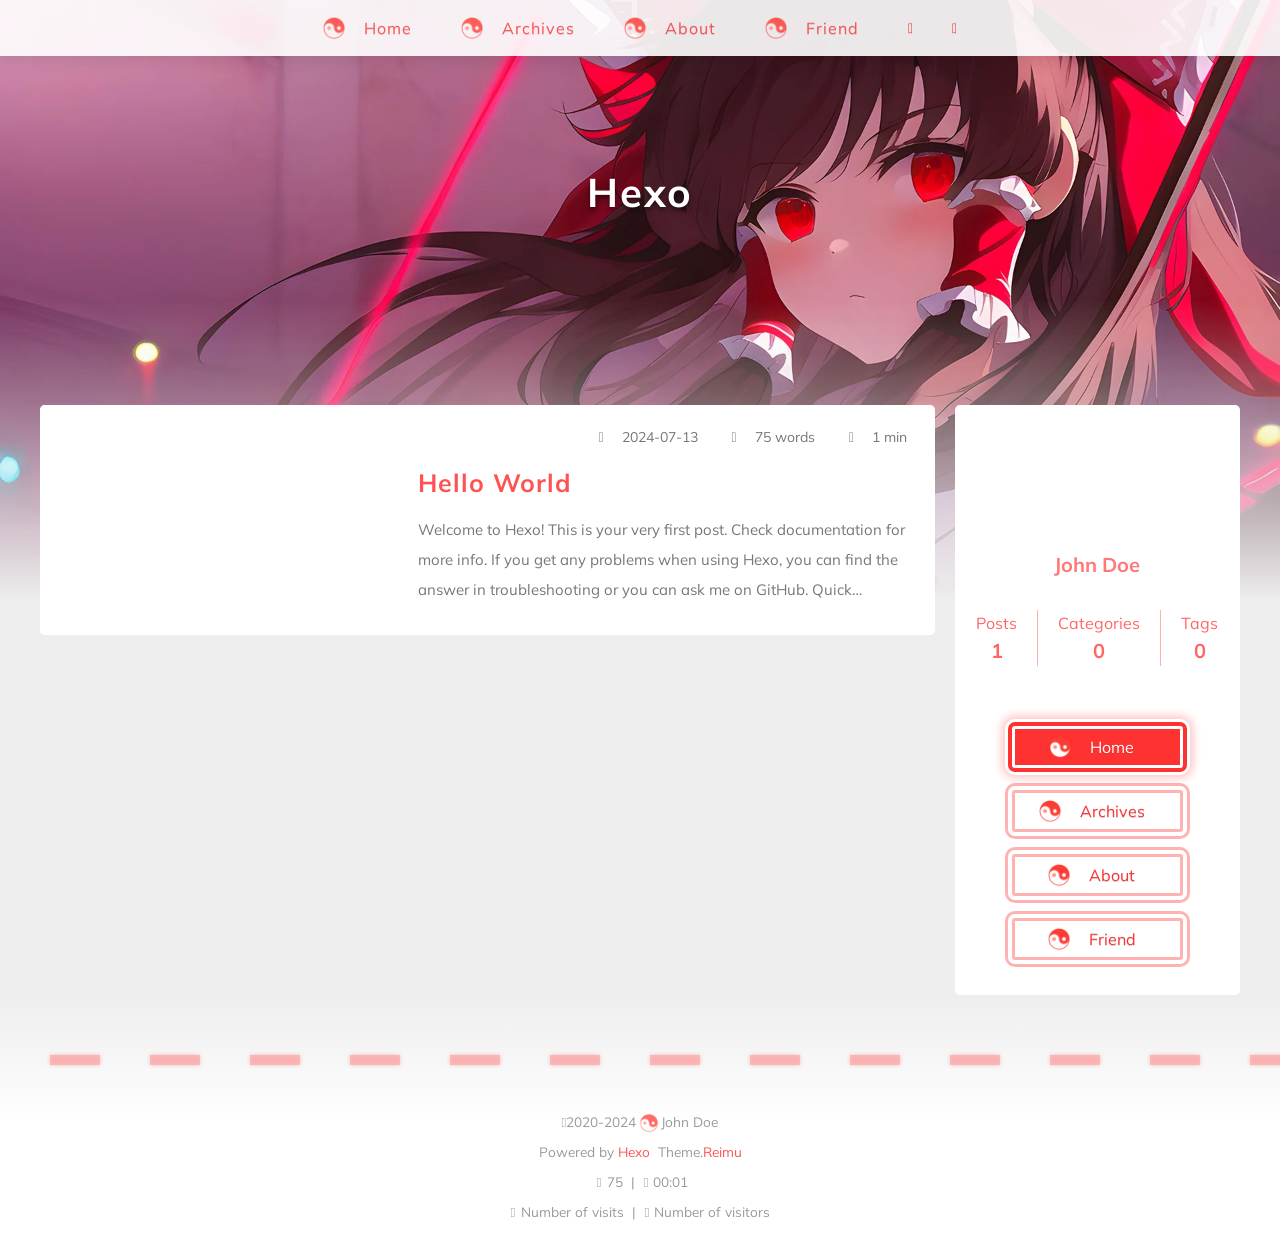
==== index.html @ d89af42f "Site updated: 2024-07-13 17:10:11" ====
<!DOCTYPE html>
  <html lang="en"  >
  <head>
  <meta charset="utf-8">
  

  

  

  
  <script>window.icon_font = '4552607_tq6stt6tcg';window.clipboard_tips = {"success":"复制成功(*^▽^*)","fail":"复制失败 (ﾟ⊿ﾟ)ﾂ"};</script>
  
  
  <title>
    
    Hexo
  </title>
  <meta name="viewport" content="width=device-width, initial-scale=1, shrink-to-fit=no">
  <link rel="preconnect" href="https://fonts.gstatic.com/" crossorigin><link rel="preload" as="style" href="https://fonts.googleapis.com/css?family=Mulish:400,400italic,700,700italic%7CNoto%20Serif%20SC:400,400italic,700,700italic%7CUbuntu%20Mono:400,400italic,700,700italic&display=swap"><link rel="stylesheet" href="https://fonts.googleapis.com/css?family=Mulish:400,400italic,700,700italic%7CNoto%20Serif%20SC:400,400italic,700,700italic%7CUbuntu%20Mono:400,400italic,700,700italic&display=swap" media="print" onload="this.media&#x3D;&#39;all&#39;">
  
    <link rel="preload" href="//at.alicdn.com/t/c/font_4552607_tq6stt6tcg.woff2" as="font" type="font/woff2" crossorigin="anonymous">
  
  
<link rel="stylesheet" href="/css/loader.css">

  <meta property="og:type" content="website">
<meta property="og:title" content="Hexo">
<meta property="og:url" content="http://miku39.zone/index.html">
<meta property="og:site_name" content="Hexo">
<meta property="og:locale" content="en_US">
<meta property="article:author" content="John Doe">
<meta name="twitter:card" content="summary">
  
    <link rel="alternate" href="/atom.xml" title="Hexo" type="application/atom+xml">
  
  
    <link rel="shortcut icon" href="/images/favicon.ico">
  
  
<link rel="stylesheet" href="/css/style.css">

  
<link rel="stylesheet" href="https://npm.webcache.cn/photoswipe@5.4.4/dist/photoswipe.css">

  
  
  
  
<script src="https://npm.webcache.cn/pace-js@1.2.4/pace.min.js"></script>

  
    
<link rel="stylesheet" href="https://npm.webcache.cn/wowjs@1.1.3/css/libs/animate.css">

    
<script src="https://npm.webcache.cn/wowjs@1.1.3/dist/wow.min.js"></script>

    <script>
      new WOW({
        offset: 0,
        mobile: true,
        live: false
      }).init();
    </script>
  
  
    <script src="/sw.js"></script>
  
<meta name="generator" content="Hexo 7.3.0"></head>

  <body>
    
  <div id='loader'>
    <div class="loading-left-bg loading-bg"></div>
    <div class="loading-right-bg loading-bg"></div>
    <div class="spinner-box">
      <div class="loading-taichi">
        <svg width="150" height="150" viewBox="0 0 1024 1024" class="icon" version="1.1" xmlns="https://www.w3.org/2000/svg" shape-rendering="geometricPrecision">
          <path d="M303.5 432A80 80 0 0 1 291.5 592A80 80 0 0 1 303.5 432z" fill="#ff6e6b" />
          <path d="M512 65A447 447 0 0 1 512 959L512 929A417 417 0 0 0 512 95A417 417 0 0 0 512 929L512 959A447 447 0 0 1 512 65z" fill="#fd0d00" />
          <path d="M512 95A417 417 0 0 1 929 512A208.5 208.5 0 0 1 720.5 720.5L720.5 592A80 80 0 0 0 720.5 432A80 80 0 0 0 720.5 592L720.5 720.5A208.5 208.5 0 0 1 512 512A208.5 208.5 0 0 0 303.5 303.5A208.5 208.5 0 0 0 95 512A417 417 0 0 1 512 95" fill="#fd0d00" />
        </svg>
      </div>
      <div class="loading-word">少女祈祷中...</div>
    </div>
  </div>
  </div>
  <script>
    var time = null;
    var startLoading = () => {
      time = Date.now();
      document.getElementById('loader').classList.remove("loading");
    }
    var endLoading = () => {
      if (!time) {
        document.body.style.overflow = 'auto';
        document.getElementById('loader').classList.add("loading");
      } else {
        if (Date.now() - time > 500) {
          time = null;
          document.body.style.overflow = 'auto';
          document.getElementById('loader').classList.add("loading");
        } else {
          setTimeout(endLoading, 500 - (Date.now() - time));
          time = null;
        }
      }
    }
    window.addEventListener('DOMContentLoaded', endLoading);
    document.getElementById('loader').addEventListener('click', endLoading);
  </script>

<div id="copy-tooltip" style="pointer-events: none; opacity: 0; transition: all 0.2s ease; position: fixed;top: 50%;left: 50%;z-index: 999;transform: translate(-50%, -50%);color: white;background: rgba(0, 0, 0, 0.5);padding: 10px 15px;border-radius: 10px;">
</div>

    <div id="container">
      <div id="wrap">
        <div id="header-nav">
  <nav id="main-nav">
    
      <span class="main-nav-link-wrap">
        <span class="main-nav-icon"></span>
        <a class="main-nav-link" href="/">Home</a>
      </span>
    
      <span class="main-nav-link-wrap">
        <span class="main-nav-icon"></span>
        <a class="main-nav-link" href="/archives">Archives</a>
      </span>
    
      <span class="main-nav-link-wrap">
        <span class="main-nav-icon"></span>
        <a class="main-nav-link" href="/about">About</a>
      </span>
    
      <span class="main-nav-link-wrap">
        <span class="main-nav-icon"></span>
        <a class="main-nav-link" href="/friend">Friend</a>
      </span>
    
    <a id="main-nav-toggle" class="nav-icon"></a>
  </nav>
  <nav id="sub-nav">
    
      <a id="nav-rss-link" class="nav-icon" href="/atom.xml" title="RSS Feed"></a>
    
    
    
  </nav>
</div>
<header id="header">
  
    
      <img fetchpriority="high" src="/images/banner.webp" alt="">
    
  
  <div id="header-outer" class="outer">
    <div id="header-title" class="inner">
      <div id="logo-wrap">
        
          
          
            <a href="/" id="logo">
              <h1>Hexo</h1>
            </a>
          
        
      </div>
      
        
        <h2 id="subtitle-wrap">
          
        </h2>
      
    </div>
  </div>
</header>

        <div id="content" class="outer">
          
          <section id="main">
  
  
  <div class="post-wrap-left wow fadeInUp">
    
      <a class="post-link" href="/2024/07/13/hello-world/" aria-label="Hello World"></a>
    
    
    <div class="post-cover-left">
      
        
        
          <img data-src="/images/banner.webp" data-sizes="auto" alt="Hello World" class="lazyload">
        
      
    </div>
    <div class="post-info">
      <div class="post-meta">
        <span><span class="icon-calendar"></span>2024-07-13</span>
        <span><span class="icon-pencil"></span>75 words</span>
        <span><span class="icon-clock"></span>1 min</span>
      </div>
      <h2 class="post-title">Hello World</h2>
      <article class="post-article">
        
          Welcome to Hexo! This is your very first post. Check documentation for more info. If you get any problems when using Hexo, you can find the answer in troubleshooting or you can ask me on GitHub.
Quick StartCreate a new post1$ hexo new &amp;quot;My New Post&amp;quot;

More info: Writing
Run server1$ hexo ser
        
      </article>
    </div>
  </div>


  



</section>
          
            <aside id="sidebar">
  <div class="sidebar-wrap wow fadeInRight ">
    
      <div class="sidebar-author">
  <img data-src="/avatar/avatar.webp" data-sizes="auto" alt="John Doe" class="lazyload">
  <div class="sidebar-author-name">John Doe</div>
  <div class="sidebar-description"></div>
</div>
<div class="sidebar-state">
  <div class="sidebar-state-article">
    <div>Posts</div>
    <div class="sidebar-state-number">1</div>
  </div>
  <div class="sidebar-state-category">
    <div>Categories</div>
    <div class="sidebar-state-number">0</div>
  </div>
  <div class="sidebar-state-tag">
    <div>Tags</div>
    <div class="sidebar-state-number">0</div>
  </div>
</div>
<div class="sidebar-social">
  
</div>
<div class="sidebar-menu">
  
    <div class="sidebar-menu-link-wrap">
      <a class="sidebar-menu-link-dummy" href="/" aria-label="Home"></a>
      <span class="sidebar-menu-icon"></span>
      <div class="sidebar-menu-link">Home</div>
    </div>
  
    <div class="sidebar-menu-link-wrap">
      <a class="sidebar-menu-link-dummy" href="/archives" aria-label="Archives"></a>
      <span class="sidebar-menu-icon"></span>
      <div class="sidebar-menu-link">Archives</div>
    </div>
  
    <div class="sidebar-menu-link-wrap">
      <a class="sidebar-menu-link-dummy" href="/about" aria-label="About"></a>
      <span class="sidebar-menu-icon"></span>
      <div class="sidebar-menu-link">About</div>
    </div>
  
    <div class="sidebar-menu-link-wrap">
      <a class="sidebar-menu-link-dummy" href="/friend" aria-label="Friend"></a>
      <span class="sidebar-menu-icon"></span>
      <div class="sidebar-menu-link">Friend</div>
    </div>
  
</div>

    
    
  </div>

  
</aside>

          
        </div>
        <footer id="footer" class="wow fadeInUp">
  <div style="width: 100%; overflow: hidden">
    <div class="footer-line"></div>
  </div>
  <div class="outer">
    <div id="footer-info" class="inner">
      
      <div>
        <span class="icon-copyright"></span>
        2020-2024
        <span class="footer-info-sep"></span>
        John Doe
      </div>
      
        <div>
          Powered by&nbsp;<a href="https://hexo.io/" target="_blank">Hexo</a>&nbsp;
          Theme.<a href="https://github.com/D-Sketon/hexo-theme-reimu" target="_blank">Reimu</a>
        </div>
      
      
        <div>
          <span class="icon-brush"></span>
          75
          &nbsp;|&nbsp;
          <span class="icon-coffee"></span>
          00:01
        </div>
      
      
        <div>
          <span class="icon-eye"></span>
          <span id="busuanzi_container_site_pv">Number of visits&nbsp;<span id="busuanzi_value_site_pv"></span></span>
          &nbsp;|&nbsp;
          <span class="icon-user"></span>
          <span id="busuanzi_container_site_uv">Number of visitors&nbsp;<span id="busuanzi_value_site_uv"></span></span>
        </div>
      
    </div>
  </div>
</footer>

        <div class="sidebar-top">
          <img src="/images/taichi.png" height="50" width="50" alt="backtop" />
          <div class="arrow-up"></div>
        </div>
        <div id="mask"></div>
      </div>
      <nav id="mobile-nav">
  <div class="sidebar-wrap">
    
      <div class="sidebar-author">
  <img data-src="/avatar/avatar.webp" data-sizes="auto" alt="John Doe" class="lazyload">
  <div class="sidebar-author-name">John Doe</div>
  <div class="sidebar-description"></div>
</div>
<div class="sidebar-state">
  <div class="sidebar-state-article">
    <div>Posts</div>
    <div class="sidebar-state-number">1</div>
  </div>
  <div class="sidebar-state-category">
    <div>Categories</div>
    <div class="sidebar-state-number">0</div>
  </div>
  <div class="sidebar-state-tag">
    <div>Tags</div>
    <div class="sidebar-state-number">0</div>
  </div>
</div>
<div class="sidebar-social">
  
</div>
<div class="sidebar-menu">
  
    <div class="sidebar-menu-link-wrap">
      <a class="sidebar-menu-link-dummy" href="/" aria-label="Home"></a>
      <span class="sidebar-menu-icon"></span>
      <div class="sidebar-menu-link">Home</div>
    </div>
  
    <div class="sidebar-menu-link-wrap">
      <a class="sidebar-menu-link-dummy" href="/archives" aria-label="Archives"></a>
      <span class="sidebar-menu-icon"></span>
      <div class="sidebar-menu-link">Archives</div>
    </div>
  
    <div class="sidebar-menu-link-wrap">
      <a class="sidebar-menu-link-dummy" href="/about" aria-label="About"></a>
      <span class="sidebar-menu-icon"></span>
      <div class="sidebar-menu-link">About</div>
    </div>
  
    <div class="sidebar-menu-link-wrap">
      <a class="sidebar-menu-link-dummy" href="/friend" aria-label="Friend"></a>
      <span class="sidebar-menu-icon"></span>
      <div class="sidebar-menu-link">Friend</div>
    </div>
  
</div>

    
  </div>
  
</nav>

    </div>
    <div class="site-search">
      <div class="reimu-popup popup">
        <div class="reimu-search">
          <span class="reimu-search-input-icon"></span>
          <div class="reimu-search-input" id="reimu-search-input"></div>
        </div>
        <div class="reimu-results">
          <div id="reimu-stats"></div>
          <div id="reimu-hits"></div>
          <div id="reimu-pagination" class="reimu-pagination"></div>
        </div>
        <span class="popup-btn-close"></span>
      </div>
    </div>
    
<script src="https://npm.webcache.cn/lazysizes@5.3.2/lazysizes.min.js"></script>


<script src="https://npm.webcache.cn/clipboard@2.0.11/dist/clipboard.min.js"></script>



<script src="/js/script.js"></script>



<script src="/js/pjax_script.js" data-pjax></script>


<script type="module" data-pjax>
  import PhotoSwipeLightbox from "https://npm.webcache.cn/photoswipe@5.4.4/dist/photoswipe-lightbox.esm.js";
  
  const pswp = () => {
    if (_$$('.article-entry a.article-gallery-item').length > 0) {
      new PhotoSwipeLightbox({
        gallery: '.article-entry',
        children: 'a.article-gallery-item',
        pswpModule: () => import("https://npm.webcache.cn/photoswipe@5.4.4/dist/photoswipe.esm.js")
      }).init();
    }
    if(_$$('.article-gallery a.article-gallery-item').length > 0) {
      new PhotoSwipeLightbox({
        gallery: '.article-gallery',
        children: 'a.article-gallery-item',
        pswpModule: () => import("https://npm.webcache.cn/photoswipe@5.4.4/dist/photoswipe.esm.js")
      }).init();
    }
    window.lightboxStatus = 'done';
    window.removeEventListener('lightbox:ready', pswp);
  }
  if(window.lightboxStatus === 'ready') {
    pswp()
  } else {
    window.addEventListener('lightbox:ready', pswp);
  }
</script>
















  
<script src="https://npm.webcache.cn/mouse-firework@0.0.4/dist/index.umd.js"></script>

  <script>
    firework(JSON.parse('{"excludeElements":["a","button"],"particles":[{"shape":"circle","move":["emit"],"easing":"easeOutExpo","colors":["#ff5252","#ff7c7c","#ffafaf","#ffd0d0"],"number":20,"duration":[1200,1800],"shapeOptions":{"radius":[16,32],"alpha":[0.3,0.5]}},{"shape":"circle","move":["diffuse"],"easing":"easeOutExpo","colors":["#ff0000"],"number":1,"duration":[1200,1800],"shapeOptions":{"radius":20,"alpha":[0.2,0.5],"lineWidth":6}}]}'))
  </script>






<div id="lazy-script">
  <div>
    
  </div>
</div>


  <script>
    console.log(String.raw`%c 
 ______     ______     __     __    __     __  __    
/\  == \   /\  ___\   /\ \   /\ "-./  \   /\ \/\ \   
\ \  __<   \ \  __\   \ \ \  \ \ \-./\ \  \ \ \_\ \  
 \ \_\ \_\  \ \_____\  \ \_\  \ \_\ \ \_\  \ \_____\ 
  \/_/ /_/   \/_____/   \/_/   \/_/  \/_/   \/_____/ 
                                                  
`,'color: #ff5252;')
    console.log('%c Theme.Reimu v' + '0.2.0' + ' %c https://github.com/D-Sketon/hexo-theme-reimu ', 'color: white; background: #ff5252; padding:5px 0;', 'padding:4px;border:1px solid #ff5252;')
  </script>
  


  
<script src="https://npm.webcache.cn/busuanzi@2.3.0/bsz.pure.mini.js" async></script>


  <!-- hexo injector body_end start -->
<script src="/js/insert_highlight.js" data-pjax></script>
<!-- hexo injector body_end end --></body>
  </html>
---- css/loader.css ----
[data-theme="dark"] #loader .loading-bg {
  background-color: rgba(37,37,37,0.9);
}
[data-theme="dark"] #loader .spinner-box .loading-word {
  color: #ff5252;
}
#loader .loading-bg {
  position: fixed;
  z-index: 1000;
  width: 50%;
  height: 100%;
  background-color: rgba(255,255,255,0.9);
  transition: all 0.8s ease;
}
#loader .loading-right-bg {
  right: 0;
}
#loader .spinner-box {
  position: fixed;
  z-index: 1001;
  display: flex;
  justify-content: center;
  align-items: center;
  width: 100%;
  height: 100vh;
  opacity: 1;
  transition: all 0.5s ease;
}
#loader .spinner-box .loading-taichi {
  opacity: 0.65;
  animation: rotate-all 2s linear infinite;
}
#loader .spinner-box .loading-word {
  position: absolute;
  color: rgba(255,0,0,0.65);
  top: calc(50% + 110px);
  left: 50%;
  transform: translate(-50%, -50%);
  font: 700 1.2rem Mulish, 'Noto Serif SC', 'Noto Serif JP', -apple-system, 'PingFang SC', 'Microsoft YaHei', sans-serif;
}
#loader.loading .loading-left-bg {
  transform: translate(-100%, 0);
}
#loader.loading .loading-right-bg {
  transform: translate(100%, 0);
}
#loader.loading .spinner-box {
  opacity: 0;
  visibility: hidden;
}
@keyframes rotate-all {
  100% {
    transform: rotate(360deg);
  }
}
---- css/style.css ----
:root {
  --red-0: #f00;
  --red-1: #ff5252;
  --red-2: #ff7c7c;
  --red-3: #ffafaf;
  --red-4: #ffd0d0;
  --red-5: #ffe4e4;
  --red-5-5: #ffecec;
  --red-6: #fff3f3;
  --color-default-font: #000;
  --color-default: #555;
  --color-grey: #999;
  --color-border: var(--red-3);
  --color-link: var(--red-1);
  --color-dark-link: #ff0f0f;
  --color-background: #eee;
  --color-code-background: #f5f5f5;
  --color-sidebar-text: #777;
  --color-header-background: rgba(255,255,255,0.9);
  --color-footer-background: #fff;
  --color-mobile-nav-background: #fff;
  --color-wrap: #fff;
  --color-sticky: #ffecec;
  --color-h2-border: #eee;
  --color-meta-shadow: --var(--red-6);
  --color-hover-shadow: rgba(150,150,150,0.1);
  --color-h2-after: rgba(255,0,0,0.6);
  --color-h2-after-shadow: rgba(255,78,106,0.7);
  --highlight-nav: #e6e6e6;
  --highlight-scrollbar: #d6d6d6;
  --highlight-background: #f7f7f7;
  --highlight-current-line: #dadada;
  --highlight-selection: #e9e9e9;
  --highlight-foreground: #4d4d4d;
  --highlight-comment: #7d7d7d;
  --highlight-red: #c8362b;
  --highlight-orange: #b66014;
  --highlight-yellow: #cb911d;
  --highlight-green: #2ea52e;
  --highlight-aqua: #479d9d;
  --highlight-blue: #1973b8;
  --highlight-purple: #7135ac;
  --cursor-default: url("../images/cursor/reimu-cursor-default.cur"), auto;
  --cursor-pointer: url("../images/cursor/reimu-cursor-pointer.cur"), pointer;
  --cursor-text: url("../images/cursor/reimu-cursor-text.cur"), text;
}
[data-theme="dark"]:root {
  --red-0: #ff5252;
  --red-1: #ff5252;
  --red-2: #ff7c7c;
  --red-3: #ffafaf;
  --red-4: rgba(255,208,208,0.5);
  --red-5: rgba(255,228,228,0.2);
  --red-5-5: rgba(255,236,236,0.1);
  --red-6: rgba(255,243,243,0.2);
  --color-default-font: #999;
  --color-default: #999;
  --color-grey: #999;
  --color-border: var(--red-5);
  --color-link: var(--red-1);
  --color-dark-link: #ff0f0f;
  --color-background: #21252b;
  --color-code-background: rgba(232,232,232,0.2);
  --color-sidebar-text: #777;
  --color-header-background: #222;
  --color-footer-background: #21252b;
  --color-mobile-nav-background: #21252b;
  --color-wrap: #272b30;
  --color-sticky: #ffecec;
  --color-h2-border: #47474a;
  --color-meta-shadow: rgba(0,0,0,0.2);
  --color-hover-shadow: rgba(0,0,0,0.2);
  --color-h2-after: #ff5252;
  --color-h2-after-shadow: rgba(255,78,106,0.7);
  --highlight-nav: #2e353f;
  --highlight-scrollbar: #454d59;
  --highlight-background: #22272e;
  --highlight-current-line: #393939;
  --highlight-selection: #515151;
  --highlight-foreground: #ccc;
  --highlight-comment: #999;
  --highlight-red: #f47067;
  --highlight-orange: #f69d50;
  --highlight-yellow: #fc6;
  --highlight-green: #9c9;
  --highlight-aqua: #6cc;
  --highlight-blue: #54b6ff;
  --highlight-purple: #dcbdfb;
}
[data-theme="dark"]:root img {
  filter: brightness(70%);
}
[data-theme="dark"]:root .pswp__img {
  opacity: 1;
  filter: none;
  animation: none;
}
[data-theme="dark"]:root img.lazyloaded {
  opacity: 1;
  animation: blur-darken 0.8s ease-in-out forwards;
}
body {
  width: 100%;
}
body:before,
body:after {
  content: "";
  display: table;
}
body:after {
  clear: both;
}
@keyframes blur {
  0% {
    filter: blur(10px);
  }
  to {
    filter: blur(0);
  }
}
@keyframes blur-darken {
  0% {
    filter: blur(10px) brightness(70%);
  }
  to {
    filter: blur(0) brightness(70%);
  }
}
.article-entry h1 {
  font-size: 2em;
}
.article-entry h2 {
  font-size: 1.5em;
  position: relative;
}
.article-entry h2:before {
  content: "";
  position: absolute;
  width: 100%;
  border-bottom: 1px solid var(--color-h2-border);
  bottom: -15px;
  box-sizing: unset;
  transition: all 0.3s ease;
}
.article-entry h2:after {
  content: "";
  position: absolute;
  background: var(--color-h2-after);
  width: 1em;
  height: 7px;
  bottom: -18px;
  left: 0;
  border-radius: 10px;
  box-shadow: 0 2px 12px var(--color-h2-after-shadow);
  transition: all 0.3s ease;
}
.article-entry h2:hover:after {
  width: 3em;
}
.article-entry h3 {
  font-size: 1.3em;
}
.article-entry h4 {
  font-size: 1.2em;
}
.article-entry h5 {
  font-size: 1em;
}
.article-entry h6 {
  font-size: 1em;
  color: var(--color-grey);
}
.article-entry hr {
  margin: 10px 0;
  opacity: 0.3;
  height: 2px;
  background-image: linear-gradient(to right, rgba(255,0,0,0.75) 50%, transparent 0%);
  background-size: 25px 2px;
  background-repeat: repeat-x;
  border: none;
  filter: drop-shadow(0px 0px 2px #f00);
  transition: opacity 0.3s ease;
}
.article-entry hr:hover {
  opacity: 0.5;
}
@media screen and (max-width: 767px) {
  .article-entry hr {
    margin: 10px 0;
  }
}
.article-entry strong {
  font-weight: bold;
}
.article-entry em,
.article-entry cite {
  font-style: italic;
}
.article-entry sup,
.article-entry sub {
  font-size: 0.75em;
  line-height: 0;
  position: relative;
  vertical-align: baseline;
}
.article-entry sup {
  top: -0.5em;
}
.article-entry sub {
  bottom: -0.2em;
}
.article-entry small {
  font-size: 0.85em;
}
.article-entry acronym,
.article-entry abbr {
  text-decoration: none;
  border-bottom: 1px dotted;
}
.article-entry ul,
.article-entry ol,
.article-entry dl {
  margin: 0 20px;
  line-height: 1.8em;
}
.article-entry ul ul,
.article-entry ol ul,
.article-entry ul ol,
.article-entry ol ol {
  margin-top: 0;
  margin-bottom: 0;
}
.article-entry ul {
  list-style: disc;
}
.article-entry ol {
  list-style: decimal;
}
.article-entry dt {
  font-weight: bold;
}
@font-face {
  font-family: "iconfont";
  src: url("//at.alicdn.com/t/c/font_4552607_tq6stt6tcg.woff2") format('woff2'), url("//at.alicdn.com/t/c/font_4552607_tq6stt6tcg.woff") format('woff'), url("//at.alicdn.com/t/c/font_4552607_tq6stt6tcg.ttf") format('truetype');
  font-display: swap;
}
.tag-wrap .archives-tag-list-link:before {
  font-family: "iconfont";
  content: "\e622";
}
.category-wrap .archives-category-list-link:before {
  font-family: "iconfont";
  content: "\e604";
}
.article-date-link:before {
  font-family: "iconfont";
  content: "\e606";
}
.article-category-link:before {
  font-family: "iconfont";
  content: "\e604";
}
.article-tag-list-link:before {
  font-family: "iconfont";
  content: "\e622";
}
.article-comment-link:before {
  font-family: "iconfont";
  content: "\e608";
}
.icon-copyright:before {
  font-family: "iconfont";
  content: "\e60a";
}
.icon-brush:before {
  font-family: "iconfont";
  content: "\e618";
}
.icon-coffee:before {
  font-family: "iconfont";
  content: "\e607";
}
.icon-eye:before {
  font-family: "iconfont";
  content: "\e60f";
}
.icon-user:before {
  font-family: "iconfont";
  content: "\e628";
}
#main-nav-toggle:before {
  font-family: "iconfont";
  content: "\e62f";
}
#nav-rss-link:before {
  font-family: "iconfont";
  content: "\e61f";
}
#nav-search-btn:before {
  font-family: "iconfont";
  content: "\e631";
}
#nav-sun-btn:before {
  font-family: "iconfont";
  content: "\e621";
}
#nav-moon-btn:before {
  font-family: "iconfont";
  content: "\e617";
}
.icon-copy:before {
  font-family: "iconfont";
  content: "\e60c";
}
.icon-chevron-down:before {
  font-family: "iconfont";
  content: "\e609";
}
.icon-check:before {
  font-family: "iconfont";
  content: "\e636";
}
.icon-times:before {
  font-family: "iconfont";
  content: "\e637";
}
.post-meta .icon-calendar:before {
  font-family: "iconfont";
  content: "\e605";
}
.post-meta .icon-pencil:before {
  font-family: "iconfont";
  content: "\e61b";
}
.post-meta .icon-clock:before {
  font-family: "iconfont";
  content: "\e613";
}
.post-sticky:before {
  font-family: "iconfont";
  content: "\e627";
}
.reimu-popup .popup-btn-close:before {
  font-family: "iconfont";
  content: "\e626";
}
.reimu-search-input-icon:before {
  font-family: "iconfont";
  content: "\e631";
}
.ais-pagination--item__previous a:before {
  font-family: "iconfont";
  content: "\e601";
}
.ais-pagination--item__next a:before {
  font-family: "iconfont";
  content: "\e630";
}
.icon-github:before {
  font-family: "iconfont";
  content: "\e619";
}
.icon-google:before {
  content: "\e611";
}
.icon-facebook:before {
  content: "\e60e";
}
.icon-twitter:before {
  content: "\e62a";
}
.icon-instagram:before {
  content: "\e615";
}
.icon-linkedin:before {
  content: "\e614";
}
.icon-pinterest:before {
  content: "\e61a";
}
.icon-youtube:before {
  content: "\e62d";
}
.icon-vimeo:before {
  content: "\e629";
}
.icon-flickr:before {
  content: "\e612";
}
.icon-dribbble:before {
  content: "\e610";
}
.icon-behance:before {
  content: "\e602";
}
.icon-bilibili:before {
  content: "\e603";
}
.icon-weibo:before {
  content: "\e62c";
}
.icon-zhihu:before {
  content: "\e62e";
}
.icon-reddit:before {
  content: "\e61c";
}
.icon-tumblr:before {
  content: "\e625";
}
.icon-medium:before {
  content: "\e616";
}
.icon-deviantart:before {
  content: "\e60b";
}
.icon-stackoverflow:before {
  content: "\e620";
}
.icon-keybase:before {
  content: "\e61e";
}
.icon-telegram:before {
  content: "\e623";
}
.icon-discord:before {
  content: "\e60d";
}
.icon-steam:before {
  content: "\e624";
}
.icon-email:before {
  content: "\e63c";
}
.sidebar-btn-wrapper .sidebar-toc-btn:before {
  font-family: "iconfont";
  content: "\e633";
}
.sidebar-btn-wrapper .sidebar-common-btn:before {
  font-family: "iconfont";
  content: "\e632";
}
.sidebar-top .arrow-up:before {
  font-family: "iconfont";
  content: "\e634";
}
.icon-link:before {
  font-family: "iconfont";
  content: "\e639";
}
.icon-globe:before {
  font-family: "iconfont";
  content: "\e638";
}
.icon-creative-commons:before {
  font-family: "iconfont";
  content: "\e63a";
}
html,
body,
div,
span,
applet,
object,
iframe,
h1,
h2,
h3,
h4,
h5,
h6,
p,
blockquote,
pre,
a,
abbr,
acronym,
address,
big,
cite,
code,
del,
dfn,
em,
img,
ins,
kbd,
q,
s,
samp,
small,
strike,
strong,
sub,
sup,
tt,
var,
dl,
dt,
dd,
ol,
ul,
li,
fieldset,
form,
label,
legend,
table,
caption,
tbody,
tfoot,
thead,
tr,
th,
td {
  margin: 0;
  padding: 0;
  border: 0;
  outline: 0;
  font-weight: inherit;
  font-style: inherit;
  font-family: inherit;
  font-size: 100%;
  vertical-align: baseline;
}
body {
  line-height: 1;
  color: #000;
  background: #fff;
}
ol,
ul {
  list-style: none;
}
table {
  border-collapse: separate;
  border-spacing: 0;
  vertical-align: middle;
}
caption,
th,
td {
  text-align: left;
  font-weight: normal;
  vertical-align: middle;
}
a img {
  border: none;
}
h1,
h2,
h3,
h4,
h5,
h6 {
  font-family: Mulish, 'Noto Serif SC', 'Noto Serif JP', -apple-system, 'PingFang SC', 'Microsoft YaHei', sans-serif;
  font-weight: 700;
}
input,
button {
  margin: 0;
  padding: 0;
}
input::-moz-focus-inner,
button::-moz-focus-inner {
  border: 0;
  padding: 0;
}
html,
body,
#container {
  height: 100%;
  cursor: var(--cursor-default);
}
body {
  background: var(--color-background);
  -webkit-text-size-adjust: 100%;
  text-size-adjust: 100%;
  font-family: Mulish, 'Noto Serif SC', 'Noto Serif JP', -apple-system, 'PingFang SC', 'Microsoft YaHei', sans-serif;
  transition: background 0.3s ease;
}
a {
  cursor: var(--cursor-pointer) !important;
}
.site-search input {
  cursor: var(--cursor-text) !important;
}
#main span,
#main p,
#main code,
#main kbd,
#main input,
#main textarea {
  cursor: var(--cursor-text) !important;
}
#main nav span {
  cursor: var(--cursor-default) !important;
}
.outer {
  max-width: 1220px;
  margin: 0 auto;
  padding: 0;
  overflow: hidden;
}
.outer:before,
.outer:after {
  content: "";
  display: table;
}
.outer:after {
  clear: both;
}
.inner {
  display: inline;
  float: left;
  width: 98.33333333333333%;
  margin: 0 0.833333333333333%;
}
.left {
  float: left;
}
.right {
  float: right;
}
.clear {
  clear: both;
}
#container {
  position: relative;
}
.mobile-nav-on {
  overflow: hidden !important;
}
#wrap {
  position: absolute;
  z-index: 1;
  top: 0;
  left: 0;
  height: 100%;
  width: 100%;
  transition: 0.3s ease;
  background: var(--color-background);
}
#main {
  padding: 0 10px;
  max-width: 100%;
  box-sizing: border-box;
}
@media screen and (max-width: 959px) {
  #main {
    min-width: 100%;
  }
}
#content {
  position: relative;
  display: flex;
  padding-top: 5px;
  align-items: stretch;
}
#content.outer {
  overflow: visible;
}
@media screen and (min-width: 960px) {
  #main {
    padding: 0;
    display: inline;
    float: left;
    width: 73.33333333333333%;
    margin: 0 0.833333333333333%;
  }
}
#mask {
  display: none;
  z-index: 1000;
  position: fixed;
  top: 0;
  left: 0;
  width: 100%;
  height: 100%;
  background: rgba(0,0,0,0.5);
}
.mobile-nav-on #mask {
  display: block;
}
#header {
  height: 400px;
  position: relative;
}
#header img {
  position: absolute;
  top: 0;
  left: 0;
  width: 100%;
  height: 150%;
  z-index: -2;
  display: block;
  object-fit: cover;
  transition: all 0.3s ease;
  -webkit-mask: linear-gradient(to top, transparent, #fff 50%);
  mask: linear-gradient(to top, transparent, #fff 50%);
}
@media screen and (max-width: 959px) {
  #header img {
    height: 120%;
  }
}
@media screen and (max-width: 767px) {
  #header img {
    height: 100%;
  }
}
#header-outer {
  height: 100%;
  position: relative;
  max-width: 100%;
  margin: 0;
}
[data-theme="dark"] #header-nav:hover {
  background: var(--color-header-background);
}
#header-nav {
  position: fixed;
  top: 0;
  left: 0;
  right: 0;
  display: flex;
  justify-content: center;
  overflow: hidden;
  background: var(--color-header-background);
  box-shadow: 0 0 15px 5px rgba(0,0,0,0.1);
  transition: all 0.3s ease;
  z-index: 200;
}
#header-nav:hover {
  background: rgba(255,255,255,0.95);
}
#header-nav.header-nav-hidden {
  top: -80px;
}
#header-title {
  font-family: Mulish, 'Noto Serif SC', 'Noto Serif JP', -apple-system, 'PingFang SC', 'Microsoft YaHei', sans-serif;
  font-weight: 700;
  text-align: center;
  height: 40px;
  position: absolute;
  top: 50%;
  left: 0;
  margin-top: -20px;
}
#logo,
#subtitle {
  text-decoration: none;
  color: #fff;
  text-shadow: 0 0 5px rgba(0,0,0,0.5);
}
#logo {
  font-size: 40px;
  font-weight: 700;
  line-height: 40px;
  letter-spacing: 2px;
  display: inline-block;
  width: 80%;
  transform: translateY(-20%);
  text-shadow: 0 0.2rem 0.3rem rgba(0,0,0,0.5);
}
@media screen and (max-width: 959px) {
  #logo {
    width: 90%;
    font-size: 35px;
  }
}
@media screen and (min-width: 480px) and (max-width: 767px) {
  #logo {
    width: 95%;
    font-size: 30px;
  }
}
@media screen and (max-width: 479px) {
  #logo {
    width: 100%;
    font-size: 30px;
  }
}
#subtitle {
  font-size: 18px;
  font-weight: 400;
  line-height: 18px;
  letter-spacing: 1px;
}
@media screen and (max-width: 959px) {
  #subtitle {
    font-size: 15px;
  }
}
@media screen and (min-width: 480px) and (max-width: 767px) {
  #subtitle {
    width: 95%;
    font-size: 14px;
  }
}
@media screen and (max-width: 479px) {
  #subtitle {
    width: 100%;
    font-size: 13px;
  }
}
#subtitle-wrap {
  margin-top: 18px;
}
#main-nav {
  display: flex;
  align-items: center;
  margin-left: -15px;
}
.nav-icon,
.main-nav-link-wrap,
.main-nav-link,
.main-nav-icon {
  color: var(--red-0);
  opacity: 0.8;
  text-decoration: none;
  text-shadow: 0 1px rgba(0,0,0,0.2);
  transition: opacity 0.2s;
  display: block;
  padding: 20px 15px;
}
.main-nav-link-wrap {
  padding: 0 15px;
  display: flex;
  transition: all 0.3s ease;
}
.main-nav-link-wrap:hover {
  opacity: 1;
}
@media screen and (max-width: 959px) {
  .main-nav-link-wrap {
    padding: 0 10px;
  }
}
@media screen and (max-width: 767px) {
  .main-nav-link-wrap {
    padding: 0 4px;
  }
}
.nav-icon {
  text-align: center;
  font-size: 14px;
  width: 14px;
  height: 14px;
  padding: 20px 15px;
  position: relative;
  cursor: var(--cursor-pointer);
}
[data-theme="dark"] .main-nav-link,
[data-theme="dark"] .main-nav-icon,
[data-theme="dark"] .nav-icon,
[data-theme="dark"] .main-nav-link-wrap {
  color: var(--red-2);
}
[data-theme="dark"] .main-nav-icon,
[data-theme="dark"] .nav-icon {
  filter: brightness(120%);
}
@media screen and (max-width: 479px) {
  .main-nav-link-wrap {
    display: none;
  }
}
.main-nav-link-wrap:hover .main-nav-icon {
  transition: transform 1s ease;
  transform: rotate(360deg);
}
.main-nav-link {
  font-weight: 400;
  letter-spacing: 1px;
}
.main-nav-icon {
  background: url("../images/taichi.png") no-repeat center/80%;
  transform: rotate(0deg);
  transition: transform 1s ease;
  cursor: var(--cursor-pointer);
}
#main-nav-toggle {
  display: none;
}
@media screen and (max-width: 959px) {
  #main-nav-toggle {
    display: block;
  }
}
#sub-nav {
  display: flex;
  align-items: center;
  margin-right: -15px;
}
#nav-sun-btn:before {
  font-weight: 700;
}
#nav-moon-btn:before {
  font-weight: 700;
}
.hr-line {
  margin: 10px 35px;
  opacity: 0.3;
  height: 2px;
  background-image: linear-gradient(to right, var(--red-0) 50%, transparent 0%);
  background-size: 25px 2px;
  background-repeat: repeat-x;
  filter: drop-shadow(0px 0px 2px #f00);
  transition: opacity 0.3s ease;
}
.hr-line:hover {
  opacity: 0.5;
}
.article-inner {
  background: var(--color-wrap);
  border-radius: 5px;
  overflow: hidden;
  transition: all 0.3s ease;
}
.article-meta {
  display: flex;
  flex-direction: column;
  padding: 20px 35px 0;
}
.article-meta:before,
.article-meta:after {
  content: "";
  display: table;
}
.article-meta:after {
  clear: both;
}
.article-date-link,
.article-category-link {
  text-decoration: none;
  text-transform: uppercase;
  font-size: 14px;
  color: var(--red-1);
  background: var(--red-5);
  border-radius: 20px;
  padding: 10px 18px;
  margin: 0 12px 1em 0;
  box-shadow: 0 0 5px 3px var(--color-meta-shadow);
  transition: all 0.3s ease;
}
.article-date {
  display: flex;
  align-items: center;
}
.article-date-link:before {
  margin-right: 10px;
}
.article-category {
  display: flex;
  flex-wrap: wrap;
  align-items: center;
}
.article-category-link:before {
  font-weight: 700;
  margin-right: 10px;
}
.article-title {
  text-decoration: none;
  font-size: 2em;
  font-weight: bold;
  color: var(--color-default);
  line-height: 1.2em;
  transition: color 0.2s;
}
a.article-title:hover {
  color: var(--color-link);
}
.article-entry {
  color: var(--color-default);
  padding: 0 35px;
}
.article-entry:before,
.article-entry:after {
  content: "";
  display: table;
}
.article-entry:after {
  clear: both;
}
@media screen and (max-width: 767px) {
  .article-entry {
    padding: 0 20px;
  }
}
.article-entry p,
.article-entry table {
  line-height: 1.8em;
  margin: 1.8em 0;
}
.article-entry h1,
.article-entry h2,
.article-entry h3,
.article-entry h4,
.article-entry h5,
.article-entry h6 {
  font-weight: bold;
  line-height: 1.2em;
  margin: 1.2em 0;
}
.article-entry h1:before,
.article-entry h2:before,
.article-entry h3:before,
.article-entry h4:before,
.article-entry h5:before,
.article-entry h6:before {
  font-family: "iconfont";
  font-weight: normal;
}
.article-entry h1 a,
.article-entry h2 a,
.article-entry h3 a,
.article-entry h4 a,
.article-entry h5 a,
.article-entry h6 a {
  font-family: "iconfont";
  opacity: 0.5;
  margin-right: 5px;
  transition: all 0.3s ease;
}
.article-entry h1 a:hover,
.article-entry h2 a:hover,
.article-entry h3 a:hover,
.article-entry h4 a:hover,
.article-entry h5 a:hover,
.article-entry h6 a:hover {
  opacity: 1;
  text-decoration: none !important;
}
.article-entry h2 {
  margin-bottom: 40px;
}
.article-entry a {
  color: var(--color-link);
  text-decoration: none;
}
.article-entry a:hover {
  text-decoration: underline;
}
.article-entry ul,
.article-entry ol,
.article-entry dl {
  margin-top: 1.8em;
  margin-bottom: 1.8em;
}
.article-entry li:hover::marker {
  transition: color 0.2s ease;
  color: var(--red-1);
}
.article-entry img,
.article-entry video {
  max-width: 100%;
  height: auto;
  display: block;
  margin: auto;
  opacity: 0;
  transition: all 0.3s ease;
}
.article-entry img.lazyloaded {
  opacity: 1;
  animation: blur 0.8s ease-in-out forwards;
}
.article-entry iframe {
  border: none;
}
.article-entry table {
  width: 100%;
  border-collapse: collapse;
  border-spacing: 0;
}
.article-entry th {
  font-weight: bold;
  border-bottom: 3px solid var(--color-border);
  padding-bottom: 0.5em;
}
.article-entry td {
  border-bottom: 1px solid var(--color-border);
  padding: 10px 0;
}
.article-entry blockquote {
  background: var(--red-5-5);
  border-left: 6px var(--red-4) solid;
  margin: 1.8em 0;
  border-radius: 5px;
  transition: all 0.3s ease;
  padding: 1px 10px;
}
@media screen and (max-width: 767px) {
  .article-entry blockquote {
    margin: 1.8em 0;
  }
}
.article-entry blockquote footer {
  font-size: 14px;
  margin: 1.8em 0;
}
.article-entry blockquote footer cite:before {
  content: "—";
  padding: 0 0.5em;
}
.article-entry .pullquote {
  text-align: left;
  width: 45%;
  margin: 0;
}
.article-entry .pullquote.left {
  margin-left: 0.5em;
  margin-right: 1em;
}
.article-entry .pullquote.right {
  margin-right: 0.5em;
  margin-left: 1em;
}
.article-entry .caption {
  color: var(--color-grey);
  display: block;
  font-size: 0.9em;
  margin-top: 0.5em;
  position: relative;
  text-align: center;
}
.article-entry .video-container {
  position: relative;
  padding-top: 56.25%;
  height: 0;
  overflow: hidden;
}
.article-entry .video-container iframe,
.article-entry .video-container object,
.article-entry .video-container embed {
  position: absolute;
  top: 0;
  left: 0;
  width: 100%;
  height: 100%;
  margin-top: 0;
}
.article-more-link a {
  display: inline-block;
  line-height: 1em;
  padding: 6px 15px;
  border-radius: 15px;
  background: var(--red-5);
  color: var(--red-1);
  text-decoration: none;
  box-shadow: 0 0 5px 3px var(--red-6);
}
.article-more-link a:hover {
  background: var(--color-link);
  color: #fff;
  text-decoration: none;
  text-shadow: 0 1px var(--color-dark-link);
}
.article-footer {
  font-size: 14px;
  margin: 0 35px 20px;
}
.article-footer:before,
.article-footer:after {
  content: "";
  display: table;
}
.article-footer:after {
  clear: both;
}
.article-footer:before {
  content: "";
  display: block;
  margin-top: 10px;
  opacity: 0.3;
  height: 2px;
  background-image: linear-gradient(to right, var(--red-0) 50%, transparent 0%);
  background-size: 25px 2px;
  background-repeat: repeat-x;
  filter: drop-shadow(0px 0px 2px #f00);
}
.article-footer a {
  text-decoration: none;
}
.article-tag-list-link,
.article-comment-link,
.article-visitor-link {
  color: var(--red-1);
  margin-top: 20px;
}
.article-tag-list-item {
  float: left;
  text-decoration: none;
  text-transform: uppercase;
  background: var(--red-5);
  border-radius: 20px;
  padding: 10px 18px;
  margin-top: 20px;
  margin-right: 10px;
}
.article-tag-list-link:before {
  margin-right: 10px;
}
.article-comment-link {
  float: right;
  background: var(--red-5);
  margin-left: 20px;
  border-radius: 20px;
  padding: 10px 18px;
}
.article-comment-link:before {
  margin-right: 10px;
}
.article-visitor-link {
  float: right;
  font-size: 14px;
  background: var(--red-5);
  border-radius: 20px;
  padding: 10px 18px;
}
#article-nav {
  margin-top: 10px;
  display: flex;
  flex-direction: column;
  border-radius: 5px;
  overflow: hidden;
}
#article-nav:before,
#article-nav:after {
  content: "";
  display: table;
}
#article-nav:after {
  clear: both;
}
@media screen and (min-width: 768px) {
  #article-nav {
    flex-direction: row;
  }
}
.article-nav-link-wrap {
  backgroud-color: var(--color-wrap);
  color: #fff;
  position: relative;
  flex: 1;
  display: flex;
  flex-direction: column;
  justify-content: center;
  padding-left: 20px;
  opacity: 0.9;
  transition: opacity 0.3s ease;
  height: 150px;
  min-height: 150px;
  flex-shrink: 0;
}
.article-nav-link-wrap a,
.article-nav-link-wrap img {
  position: absolute;
  top: 0;
  left: 0;
  width: 100%;
  height: 100%;
  filter: brightness(80%);
}
.article-nav-link-wrap img {
  display: block;
  opacity: 0;
  position: absolute;
  left: 0;
  top: 0;
  object-fit: cover;
  width: 100%;
  height: 100%;
  z-index: -1;
}
.article-nav-link-wrap img.lazyloaded {
  opacity: 1;
  animation: blur 0.8s ease-in-out forwards;
}
.article-nav-link-wrap:hover {
  opacity: 1;
}
.article-nav-link-right {
  align-items: flex-end;
  padding-right: 20px;
}
.article-nav-caption {
  text-transform: uppercase;
  letter-spacing: 2px;
  line-height: 0.85em;
  font-weight: bold;
}
.article-nav-title {
  font-size: 1.2em;
  line-height: 1.8em;
  margin-top: 0.8em;
  text-shadow: 0 0.2rem 0.3rem rgba(0,0,0,0.5);
}
.article-gallery {
  background: #000;
  position: relative;
}
.article-gallery-photos {
  position: relative;
  overflow: hidden;
}
.article-gallery-img {
  display: none;
  max-width: 100%;
}
.article-gallery-img:first-child {
  display: block;
}
.article-gallery-img.loaded {
  position: absolute;
  display: block;
}
.article-gallery-img img {
  display: block;
  max-width: 100%;
  margin: 0 auto;
}
.katex-display {
  overflow-x: auto;
  overflow-y: hidden;
}
.post-link {
  position: absolute;
  top: 0;
  left: 0;
  width: 100%;
  height: 100%;
}
.post-wrap-left,
.post-wrap-right {
  width: 100%;
  height: 230px;
  margin-bottom: 40px;
  position: relative;
  border-radius: 5px;
  background: var(--color-wrap);
  display: flex;
  flex-direction: row;
  transition: all 0.3s ease;
}
@media screen and (min-width: 768px) {
  .post-wrap-left:hover,
  .post-wrap-right:hover {
    transform: scale(1.015);
  }
  .post-wrap-left:hover:before,
  .post-wrap-right:hover:before {
    opacity: 0.8;
  }
  .post-wrap-left:hover img,
  .post-wrap-right:hover img {
    transition: all 0.3s ease;
    transform: scale(1.05);
  }
  .post-wrap-left:before,
  .post-wrap-right:before {
    content: "";
    position: absolute;
    top: 0;
    left: 0;
    width: 100%;
    height: 100%;
    border-radius: 5px;
    box-shadow: 0 0 10px 3px rgba(0,0,0,0.1);
    opacity: 0;
    transition: all 0.3s ease;
  }
}
[data-theme="dark"] .post-wrap-left {
  box-shadow: 0 0 10px 3px var(--color-hover-shadow);
}
[data-theme="dark"] .post-wrap-right {
  box-shadow: 0 0 10px 3px var(--color-hover-shadow);
}
@media screen and (max-width: 767px) {
  .post-wrap-left {
    flex-direction: column;
    height: 400px;
  }
}
.post-wrap-right {
  flex-direction: row-reverse;
}
@media screen and (max-width: 767px) {
  .post-wrap-right {
    flex-direction: column;
    height: 400px;
  }
}
.post-info {
  height: 100%;
  width: 100%;
  padding: 20px;
  overflow: hidden;
  box-sizing: border-box;
}
.post-meta {
  display: flex;
  justify-content: flex-end;
  margin: 5px 0;
}
.post-meta span {
  font-size: 14px;
  color: #777;
  margin: 0 8px;
  white-space: nowrap;
  text-overflow: ellipsis;
  overflow: hidden;
}
.post-meta span:before {
  margin: 0 10px;
}
@media screen and (max-width: 767px) {
  .post-meta span:before {
    margin: 0;
  }
}
.post-article {
  width: 100%;
  display: -webkit-box;
  -webkit-box-orient: vertical;
  -webkit-line-clamp: 3;
  overflow: hidden;
  line-height: 30px;
  font-size: 15px;
  color: #777;
}
.post-article a {
  color: var(--color-link);
}
.post-cover-left,
.post-cover-right {
  width: 40%;
  position: relative;
  overflow: hidden;
  min-height: 95px;
  background-color: var(--color-wrap);
  flex-shrink: 0;
  pointer-events: none;
}
@media screen and (max-width: 767px) {
  .post-cover-left,
  .post-cover-right {
    width: 100%;
    height: 45%;
  }
}
.post-cover-left img,
.post-cover-right img {
  display: block;
  opacity: 0;
  transition: all 0.2s ease;
  position: absolute;
  left: 0;
  top: 0;
  object-fit: cover;
  width: 100%;
  height: 100%;
}
.post-cover-left img.lazyloaded,
.post-cover-right img.lazyloaded {
  opacity: 1;
  animation: blur 0.8s ease forwards;
}
@media screen and (min-width: 768px) {
  .post-cover-left {
    border-radius: 5px 0 0 5px;
    -webkit-clip-path: polygon(0 0, 92% 0%, 100% 100%, 0% 100%);
    clip-path: polygon(0 0, 92% 0%, 100% 100%, 0% 100%);
  }
}
@media screen and (max-width: 767px) {
  .post-cover-left {
    border-radius: 5px 5px 0 0;
  }
}
@media screen and (min-width: 768px) {
  .post-cover-right {
    border-radius: 0 5px 5px 0;
    -webkit-clip-path: polygon(0 0, 100% 0%, 100% 100%, 8% 100%);
    clip-path: polygon(0 0, 100% 0%, 100% 100%, 8% 100%);
  }
}
@media screen and (max-width: 767px) {
  .post-cover-right {
    border-radius: 5px 5px 0 0;
  }
}
.post-title {
  padding: 20px 0;
  color: var(--color-link);
  font-size: 25px;
  font-weight: bold;
  text-decoration: none;
  letter-spacing: 1px;
  white-space: nowrap;
  overflow: hidden;
  text-overflow: ellipsis;
}
.post-sticky {
  position: absolute;
  display: flex;
  justify-content: center;
  align-items: center;
  top: 0;
  left: 0;
  width: 70px;
  height: 35px;
  background: var(--color-sticky);
  color: var(--red-1);
  font-weight: bold;
  font-size: 15px;
  z-index: 1;
  opacity: 1;
  transition: all 0.3s ease;
}
.post-sticky:before {
  margin-right: 5px;
}
.post-wrap-left .post-sticky {
  border-top-left-radius: 5px;
  border-bottom-right-radius: 5px;
}
.post-wrap-right .post-sticky {
  border-top-right-radius: 5px;
  border-bottom-left-radius: 5px;
}
#comments {
  background: var(--color-wrap);
  padding: 20px;
  border-radius: 5px;
  margin: 10px 0;
}
#comments a {
  color: var(--color-link);
}
.gscomment {
  width: auto;
}
.wl-emoji-popup {
  max-width: calc(100vw - 90px) !important;
}
.archives-outer-wrap {
  background: var(--color-wrap);
  border-radius: 5px;
  padding: 15px 0;
}
.archives-wrap {
  padding: 20px 50px;
}
.archive-year-wrap {
  margin-bottom: 2em;
  position: relative;
}
.archive-year-wrap:before {
  content: "";
  width: 100%;
  border-bottom: 1px solid var(--color-background);
  position: absolute;
  bottom: -15px;
}
.archive-year-wrap:after {
  content: "";
  position: absolute;
  background: var(--color-h2-after);
  width: 1em;
  height: 7px;
  bottom: -18px;
  left: 0;
  border-radius: 10px;
  box-shadow: 0 2px 12px var(--color-h2-after-shadow);
  transition: all 0.3s ease;
}
.archive-year-wrap:hover:after {
  width: 3em;
}
.archive-year {
  text-decoration: none;
  text-transform: uppercase;
  color: var(--color-default-font);
  margin-bottom: 15px;
  font-weight: bold;
  font-size: 25px;
}
.archive-article {
  padding: 15px 0 15px 25px;
  position: relative;
  display: flex;
  align-items: center;
}
.archive-article:before {
  content: "";
  display: inline-block;
  vertical-align: middle;
  width: 6px;
  height: 15px;
  background: var(--color-h2-after);
  margin: -2px 11px 0 -25px;
  box-shadow: 0 2px 12px var(--color-h2-after-shadow);
  opacity: 0.5;
  transition: all 0.2s ease;
  flex-shrink: 0;
}
.archive-article:hover:before {
  width: 6px;
  height: 6px;
  border-radius: 50%;
  opacity: 1;
}
.archive-article:hover .archive-article-title {
  opacity: 1;
}
.archive-article-date-wrap {
  flex-shrink: 0;
}
.archive-article-date-wrap a {
  text-decoration: none;
}
.dt-published {
  color: var(--color-grey);
  margin-left: 5px;
}
.archive-article-title {
  display: inline-block;
  text-decoration: none;
  font-weight: bold;
  color: var(--red-0);
  transition: all 0.3s ease;
  opacity: 0.6;
  margin-left: 15px;
}
#page-nav {
  margin: 50px auto;
  background: var(--color-wrap);
  border-radius: 5px;
  text-align: center;
  color: var(--color-grey);
  overflow: hidden;
  transition: all 0.3s ease;
}
#page-nav:before,
#page-nav:after {
  content: "";
  display: table;
}
#page-nav:after {
  clear: both;
}
#page-nav:hover {
  box-shadow: 0 0 10px 3px var(--color-hover-shadow);
}
#page-nav a,
#page-nav span {
  padding: 10px 15px;
}
#page-nav a {
  color: var(--color-grey);
  text-decoration: none;
  transition: background 0.2s ease;
}
#page-nav a:hover {
  background: var(--red-2);
  color: #fff;
}
#page-nav .prev {
  float: left;
  padding: 15px 15px;
}
#page-nav .next {
  float: right;
  padding: 15px 15px;
}
#page-nav .page-number {
  display: inline-block;
  border-radius: 5px;
  margin: 5px 5px;
}
@media screen and (max-width: 479px) {
  #page-nav .page-number {
    display: none;
  }
}
#page-nav .current {
  background: var(--red-1);
  color: #fff;
  font-weight: bold;
  box-shadow: 0 2px 12px rgba(255,78,106,0.55);
}
@media screen and (max-width: 479px) {
  #page-nav .current {
    display: inline-block;
  }
}
#page-nav .space {
  display: inline-block;
  margin: 5px 5px;
  color: var(--color-border);
}
@media screen and (max-width: 479px) {
  #page-nav .space {
    display: none;
  }
}
.tag-wrap {
  display: flex;
  flex-wrap: wrap;
  padding: 10px 50px;
}
.tag-wrap a {
  text-decoration: none;
}
.tag-wrap .archives-tag-list-item {
  text-decoration: none;
  text-transform: uppercase;
  background: var(--red-5);
  border-radius: 20px;
  padding: 8px 15px;
  margin: 5px;
}
.tag-wrap .archives-tag-list-link {
  color: var(--red-1);
  font-size: 12px;
}
.tag-wrap .archives-tag-list-link:before {
  margin-right: 10px;
}
.category-wrap {
  display: flex;
  flex-wrap: wrap;
  padding: 10px 50px;
}
.category-wrap a {
  text-decoration: none;
}
.category-wrap .archives-category-list-item {
  text-decoration: none;
  text-transform: uppercase;
  background: var(--red-6);
  border-radius: 20px;
  padding: 10px 20px;
  margin: 5px;
}
.category-wrap .archives-category-list-link {
  color: var(--red-1);
  font-size: 14px;
}
.category-wrap .archives-category-list-link:before {
  margin-right: 10px;
  font-weight: 700;
}
#footer {
  background: linear-gradient(to top, var(--color-footer-background) 50%, transparent);
  display: flex;
  justify-content: center;
  flex-direction: column;
  margin-top: auto;
  padding: 40px 0 20px 0;
  color: var(--color-grey);
}
#footer:hover .footer-line {
  opacity: 0.5;
}
#footer a {
  color: var(--color-link);
  text-decoration: none;
}
#footer a:hover {
  text-decoration: underline;
}
.footer-line {
  margin: 20px 0 40px;
  opacity: 0.3;
  width: 200%;
  height: 10px;
  background: linear-gradient(to left, rgba(255,0,0,0.75) 50%, transparent 0%) repeat-x 0 0/100px 10px;
  transition: opacity 0.3s ease;
  animation: transform-all 3s linear infinite;
  filter: drop-shadow(0px 0px 2px #f00);
}
#footer-info {
  line-height: 1.8em;
  font-size: 0.85em;
  width: 100%;
  margin: 0;
}
#footer-info div {
  margin: 5px 0;
  display: flex;
  justify-content: center;
}
.icon-brush {
  margin: 0 5px;
}
.icon-coffee {
  margin: 0 5px;
}
.icon-eye {
  margin: 0 5px;
}
.icon-user {
  margin: 0 5px;
}
.footer-info-sep {
  width: 25px;
  opacity: 0.6;
  background: url("../images/taichi.png") no-repeat center/80%;
  animation: rotate-all 3s linear infinite;
}
.article-copyright {
  background: var(--red-5-5);
  border-left: 6px var(--red-4) solid;
  margin: 1.8em 0;
  border-radius: 5px;
  transition: all 0.3s ease;
  padding: 5px 10px;
}
.article-copyright p {
  font-size: 14px;
  line-height: 2;
  color: var(--color-default);
}
.article-copyright p strong {
  font-weight: 700;
}
.article-copyright a {
  color: var(--color-default);
  text-decoration: none;
}
.article-copyright a:hover {
  text-decoration: underline;
}
@keyframes rotate-all {
  100% {
    transform: rotate(360deg);
  }
}
@keyframes transform-all {
  100% {
    transform: translateX(-100px);
  }
}
@media screen and (min-width: 960px) {
  #mobile-nav {
    display: none;
  }
}
@media screen and (max-width: 959px) {
  #mobile-nav {
    position: fixed;
    top: 0;
    left: -280px;
    width: 280px;
    height: 100%;
    background: var(--color-mobile-nav-background);
    z-index: 1001;
    transition: left 0.2s ease;
  }
  .mobile-nav-on #mobile-nav {
    left: 0;
  }
}
#mobile-nav .sidebar-wrap {
  background: var(--color-mobile-nav-background);
}
.article-entry pre,
.article-entry .highlight {
  background: var(--highlight-background);
  padding: 0 20px 15px;
  border-radius: 10px;
  color: var(--highlight-foreground);
  line-height: 25.2px;
}
.article-entry .highlight .gutter pre,
.article-entry .gist .gist-file .gist-data .line-numbers {
  color: #666;
  font-size: 0.85em;
}
.article-entry .mermaid {
  background: transparent;
}
.article-entry figure {
  display: block;
  margin-block-start: 1em;
  margin-block-end: 1em;
  margin-inline-start: 0;
  margin-inline-end: 0;
  transition: all 0.3s ease;
}
.article-entry figure:hover {
  box-shadow: 0 0.3125rem 0.625rem -0.125rem var(--highlight-scrollbar);
}
.article-entry figure ::-webkit-scrollbar {
  width: 10px;
  height: 10px;
  background-color: transparent;
}
.article-entry figure ::-webkit-scrollbar-track {
  border-radius: 10px;
  background-color: transparent;
}
.article-entry figure ::-webkit-scrollbar-thumb {
  border-radius: 10px;
  background-color: var(--highlight-scrollbar);
}
.article-entry pre,
.article-entry code,
.article-entry kbd {
  font-family: "Ubuntu Mono";
  font-size: 95%;
  transition: all 0.3s ease;
}
.article-entry code,
.article-entry kbd {
  background: var(--color-code-background);
  padding: 1px 5px;
  border-radius: 5px;
  color: var(--color-link);
}
.article-entry pre {
  border-radius: 0;
}
.article-entry pre code {
  background: none;
  text-shadow: none;
  color: var(--highlight-foreground);
  padding: 0;
}
.article-entry .highlight pre {
  border: none;
  margin: 0;
  padding: 0;
  border-radius: 0;
}
.article-entry .highlight table {
  margin: 0;
  table-layout: fixed;
}
.article-entry .highlight td {
  border: none;
  padding: 0;
}
.article-entry .highlight figcaption {
  font-size: 0.85em;
  color: var(--highlight-comment);
  line-height: 1em;
  margin-bottom: 1em;
}
.article-entry .highlight figcaption:before,
.article-entry .highlight figcaption:after {
  content: "";
  display: table;
}
.article-entry .highlight figcaption:after {
  clear: both;
}
.article-entry .highlight figcaption a {
  float: right;
}
.article-entry .highlight .gutter {
  width: 30px;
}
.article-entry .highlight .gutter pre {
  text-align: right;
  padding-right: 20px;
}
.article-entry .highlight .line {
  height: 25.2px;
}
.article-entry .highlight .line.marked {
  background: var(--highlight-selection);
}
.article-entry .gist {
  border-style: solid;
  border-color: var(--color-border);
  border-width: 1px 0;
  background: var(--highlight-background);
  padding: 15px 20px 15px 0;
}
.article-entry .gist .gist-file {
  border: none;
  font-family: "Ubuntu Mono";
  margin: 0;
}
.article-entry .gist .gist-file .gist-data {
  background: none;
  border: none;
}
.article-entry .gist .gist-file .gist-data .line-numbers {
  background: none;
  border: none;
  padding: 0 20px 0 0;
}
.article-entry .gist .gist-file .gist-data .line-data {
  padding: 0 !important;
}
.article-entry .gist .gist-file .highlight {
  margin: 0;
  padding: 0;
  border: none;
}
.article-entry .gist .gist-file .gist-meta {
  background: var(--highlight-background);
  color: var(--highlight-comment);
  font: 0.85em Mulish, -apple-system, "PingFang SC", "Microsoft YaHei", sans-serif;
  text-shadow: 0 0;
  padding: 0;
  margin-top: 1em;
  margin-left: 20px;
}
.article-entry .gist .gist-file .gist-meta a {
  color: var(--color-link);
  font-weight: normal;
}
.article-entry .gist .gist-file .gist-meta a:hover {
  text-decoration: underline;
}
pre .comment,
pre .title {
  color: var(--highlight-comment);
}
pre .variable,
pre .attribute,
pre .tag,
pre .regexp,
pre .ruby .constant,
pre .xml .tag .title,
pre .xml .pi,
pre .xml .doctype,
pre .html .doctype,
pre .css .id,
pre .css .class,
pre .css .pseudo {
  color: var(--highlight-red);
}
pre .number,
pre .preprocessor,
pre .built_in,
pre .literal,
pre .params,
pre .constant {
  color: var(--highlight-orange);
}
pre .class,
pre .ruby .class .title,
pre .css .rules .attribute {
  color: var(--highlight-green);
}
pre .string,
pre .value,
pre .inheritance,
pre .header,
pre .ruby .symbol,
pre .xml .cdata {
  color: var(--highlight-green);
}
pre .css .hexcolor {
  color: var(--highlight-aqua);
}
pre .function,
pre .python .decorator,
pre .python .title,
pre .ruby .function .title,
pre .ruby .title .keyword,
pre .perl .sub,
pre .javascript .title,
pre .coffeescript .title {
  color: var(--highlight-blue);
}
pre .keyword,
pre .javascript .function {
  color: var(--highlight-purple);
}
.code-area {
  width: 100%;
  overflow: auto;
  transition: all 0.3s ease;
}
.code-figcaption {
  width: 100%;
  display: flex;
  justify-content: space-between;
  height: 40px;
  align-items: center;
  flex-shrink: 0;
  background: linear-gradient(to right, transparent 0%, var(--highlight-nav) 50%, transparent 100%);
  margin-bottom: 10px;
}
.code-decoration {
  width: 70px;
}
.code-decoration:after {
  content: " ";
  position: absolute;
  border-radius: 50%;
  background: #ff5f56;
  width: 12px;
  height: 12px;
  box-shadow: 20px 0 #ffbd2e, 40px 0 #27c93f;
}
.code-left-wrap,
.code-right-wrap {
  display: flex;
}
.code-copy {
  margin: 5px;
  z-index: 1;
  filter: invert(50%);
  cursor: var(--cursor-pointer);
  color: #fff;
}
.code-lang {
  margin: 5px;
  line-height: 0;
  font-weight: bold;
  z-index: 1;
  filter: invert(50%);
  cursor: var(--cursor-pointer);
}
.code-expand {
  margin: 5px;
  filter: invert(50%);
  z-index: 1;
  cursor: var(--cursor-pointer);
  transition: all 0.3s;
  transform: rotate(0deg);
  color: #fff;
}
.code-closed .code-expand {
  transform: rotate(-180deg) !important;
  transition: all 0.3s;
}
.code-closed pre {
  display: none;
}
.tagcloud a {
  display: inline-block;
  margin-right: 5px;
  margin-top: 5px;
}
[data-theme="dark"] .widget-wrap {
  box-shadow: 0 0 10px 3px var(--color-hover-shadow);
}
.widget-wrap {
  margin: 50px 0;
  background: var(--color-wrap);
  border-radius: 5px;
  transition: all 0.3s ease;
}
.widget-wrap:hover {
  transform: scale(1.015);
  box-shadow: 0 0 10px 3px var(--color-hover-shadow);
}
.widget-title {
  text-decoration: none;
  text-transform: uppercase;
  letter-spacing: 2px;
  color: var(--color-grey);
  line-height: 1em;
  font-weight: bold;
  padding: 20px 20px 10px;
}
.widget {
  color: var(--color-sidebar-text);
  padding: 10px 20px;
  border-radius: 3px;
}
.widget a,
.widget span {
  color: var(--color-link);
  text-decoration: none;
  opacity: 0.8;
  transition: all 0.3s ease;
}
.widget a:hover,
.widget span:hover {
  opacity: 1;
  color: var(--red-0);
}
.widget span {
  margin-left: 5px;
}
.widget ul ul,
.widget ol ul,
.widget dl ul,
.widget ul ol,
.widget ol ol,
.widget dl ol,
.widget ul dl,
.widget ol dl,
.widget dl dl {
  margin-left: 15px;
  list-style: none;
}
.widget li {
  margin: 10px 0;
}
.widget li:before {
  content: "";
  display: inline-block;
  width: 5px;
  height: 10px;
  background: var(--color-h2-after);
  vertical-align: middle;
  margin-right: 11px;
  box-shadow: 0 2px 12px var(--color-h2-after-shadow);
  opacity: 0.5;
  transition: all 0.3s ease;
}
.widget li:hover:before {
  width: 5px;
  height: 5px;
  border-radius: 50%;
  opacity: 1;
}
.friend-wrap {
  width: 100%;
  display: flex;
  flex-wrap: wrap;
  margin-bottom: 30px;
}
.friend-item-wrap {
  width: 48%;
  height: 100px;
  background: var(--color-wrap);
  box-shadow: 0 0 10px 3px rgba(0,0,0,0.05);
  border-radius: 5px;
  position: relative;
  display: flex;
  margin: 1%;
  transition: all 0.3s ease;
}
.friend-item-wrap:hover {
  transform: scale(1.015);
  box-shadow: 0 0 10px 3px rgba(0,0,0,0.1);
}
@media screen and (max-width: 767px) {
  .friend-item-wrap {
    width: 98%;
  }
}
.friend-item-wrap a {
  position: absolute;
  width: 100%;
  height: 100%;
  top: 0;
  left: 0;
}
.friend-icon-wrap {
  width: 100px;
  height: 100%;
  pointer-events: none;
  flex-shrink: 0;
}
.friend-icon-wrap .friend-icon {
  height: 0;
  width: 100%;
  padding-bottom: 100%;
  position: relative;
}
.friend-icon-wrap .friend-icon img {
  display: block;
  opacity: 0;
  transition: opacity 0.2s ease;
  position: absolute;
  left: 15%;
  top: 15%;
  object-fit: cover;
  border-radius: 50%;
  width: 70%;
  height: 70%;
}
.friend-icon-wrap .friend-icon img.lazyloaded {
  opacity: 1;
  animation: blur 0.8s ease forwards;
}
.friend-info-wrap {
  display: flex;
  justify-content: center;
  flex-direction: column;
  padding: 0 8px;
  overflow: hidden;
}
.friend-info-wrap div {
  padding: 10px 0;
}
.friend-info-wrap .friend-name {
  color: var(--red-2);
  font-size: 18px;
  font-weight: bold;
  text-overflow: ellipsis;
  white-space: nowrap;
  width: 100%;
  overflow: hidden;
}
.friend-info-wrap .friend-desc {
  color: var(--color-grey);
  font-size: 14px;
  text-overflow: ellipsis;
  -webkit-line-clamp: 2;
  display: -webkit-box;
  -webkit-box-orient: vertical;
  width: 100%;
  overflow: hidden;
}
.popup {
  display: none;
  position: fixed;
  top: 10%;
  left: 50%;
  width: 700px;
  max-height: 80%;
  margin-left: -350px;
  padding: 3px 0 0 10px;
  background: var(--color-wrap);
  color: var(--color-grey);
  z-index: 9999;
  border-radius: 5px;
}
@media screen and (max-width: 767px) {
  .popup {
    padding: 5px;
    top: 0;
    left: 0;
    margin: 0;
    width: 100%;
    height: 100%;
    border-radius: 0;
    max-height: 100%;
  }
}
.popoverlay {
  position: fixed;
  z-index: 2080;
  width: 100%;
  height: 100%;
  top: 0;
  left: 0;
  background-color: rgba(0,0,0,0.3);
}
.reimu-popup {
  overflow: hidden;
  padding: 0;
}
.reimu-popup .popup-btn-close {
  position: absolute;
  right: 15px;
  color: var(--red-1);
  font: 20px bold;
  text-transform: uppercase;
  vertical-align: middle;
  cursor: var(--cursor-pointer);
  padding-left: 15px;
  top: 8px;
}
.reimu-search {
  padding: 8px 15px;
  max-height: 50px;
  border-bottom: 1px solid #ccc;
  background: #f5f5f5;
  border-radius: 5px 5px 0 0;
}
.reimu-search-input-icon {
  display: inline-block;
  width: 20px;
  font-size: 18px;
  vertical-align: middle;
  margin-right: 5px;
}
.reimu-search-input {
  display: inline-block;
  width: calc(90% - 20px);
}
.reimu-search-input input {
  padding: 5px 0;
  width: 100%;
  outline: none;
  border: none;
  background: transparent;
}
.reimu-powered {
  float: right;
  cursor: var(--cursor-default) !important;
}
.reimu-powered img {
  display: inline-block;
  height: 18px;
  vertical-align: middle;
}
.reimu-results {
  position: relative;
  overflow: auto;
  padding: 10px 30px;
  box-sizing: border-box;
  height: calc(100% - 50px);
}
.reimu-results hr {
  margin: 10px 0;
}
.reimu-results em {
  font-weight: bold;
  margin: 0;
  padding: 0 2px;
  color: var(--red-1);
}
#reimu-hits {
  margin-top: 10px;
  margin-left: 10px;
}
.reimu-hit-item-link {
  display: block;
  text-decoration: none;
  color: var(--red-2);
  margin-left: 15px;
  padding: 12px 0;
}
.reimu-hit-item-link:before {
  content: "";
  width: 6px;
  height: 15px;
  background: var(--color-h2-after);
  display: inline-block;
  vertical-align: middle;
  margin-top: -2px;
  margin-right: 11px;
  margin-left: -25px;
  box-shadow: 0 2px 12px var(--color-h2-after-shadow);
  opacity: 0.5;
  transition: all 0.2s ease;
}
.reimu-hit-item-link:hover:before {
  width: 6px;
  height: 6px;
  border-radius: 50%;
  opacity: 1;
}
.reimu-pagination {
  margin: 10px auto;
  background: var(--color-wrap);
  border-radius: 5px;
  text-align: center;
  color: var(--color-grey);
  overflow: hidden;
}
.reimu-pagination a {
  padding: 10px 15px;
  color: var(--color-grey);
  text-decoration: none;
  transition: background 0.2s ease;
}
.reimu-pagination a:hover {
  background: var(--red-2);
  color: #fff;
}
.reimu-pagination .pagination-item {
  display: inline-block;
}
.reimu-pagination .page-number {
  display: inline-block;
  border-radius: 5px;
  margin: 5px 5px;
}
.reimu-pagination .current .page-number {
  color: #fff;
  background: var(--red-1);
  font-weight: bold;
  box-shadow: 0 2px 6px rgba(255,78,106,0.55);
}
.reimu-pagination .disabled-item {
  display: none;
}
.post-link-card-wrap {
  position: relative;
  display: flex;
  width: 100%;
  align-items: center;
  justify-content: center;
  margin: 20px 0;
}
.post-link-card-wrap .post-link-card {
  display: flex;
  padding: 10px;
  border-radius: 5px;
  overflow: hidden;
  position: relative;
  transition: all 0.3s ease;
  box-shadow: 0 0 10px rgba(0,0,0,0.1);
  width: 60%;
}
@media screen and (max-width: 767px) {
  .post-link-card-wrap .post-link-card {
    width: 95%;
  }
}
.post-link-card-wrap .post-link-card:hover {
  transform: scale(1.015);
  box-shadow: 0 0 10px rgba(0,0,0,0.2);
}
.post-link-card-wrap .post-link-card a {
  position: absolute;
  width: 100%;
  height: 100%;
  top: 0;
  left: 0;
}
.post-link-card-wrap .post-link-card .post-link-card-cover-wrap {
  position: relative;
  overflow: hidden;
  height: 66px;
  width: 68px;
  padding-right: 20px;
  flex-shrink: 0;
  pointer-events: none;
}
.post-link-card-wrap .post-link-card .post-link-card-cover-wrap img {
  width: 100%;
  height: 100%;
  border-radius: 5px;
  object-fit: cover;
}
.post-link-card-wrap .post-link-card .post-link-card-cover-wrap.auto {
  background: var(--color-background);
  display: flex;
  align-items: center;
  justify-content: center;
  border-radius: 5px;
  padding-right: 0;
  margin-right: 20px;
}
.post-link-card-wrap .post-link-card .post-link-card-cover-wrap .icon-globe {
  font-size: 20px;
}
@media screen and (max-width: 767px) {
  .post-link-card-wrap .post-link-card .post-link-card-cover-wrap {
    display: none !important;
  }
}
.post-link-card-wrap .post-link-card .post-link-card-item-wrap {
  display: flex;
  flex-direction: column;
  flex-shrink: 5;
  width: 100%;
  justify-content: center;
  height: 66px;
  overflow: hidden;
}
.post-link-card-wrap .post-link-card .post-link-card-item-wrap .post-link-card-title {
  font-size: 18px;
  font-weight: 700;
  padding: 5px 0;
  color: var(--red-1);
  text-overflow: ellipsis;
  white-space: nowrap;
  overflow: hidden;
  width: 100%;
}
.post-link-card-wrap .post-link-card .post-link-card-item-wrap .post-link-card-excerpt {
  font-size: 14px;
  color: var(--color-grey);
  padding: 5px 0;
  text-overflow: ellipsis;
  white-space: nowrap;
  overflow: hidden;
  width: 100%;
}
.post-link-card-wrap .post-link-card .post-link-card-item-wrap .post-link-card-excerpt .icon-link {
  font-size: 12px;
  margin-right: 5px;
}
@media screen and (max-width: 959px) {
  #sidebar {
    display: none;
  }
}
@media screen and (min-width: 960px) {
  #sidebar {
    display: inline;
    float: left;
    width: 23.333333333333332%;
    margin: 0 0.833333333333333%;
    height: inherit;
  }
}
[data-theme="dark"] .sidebar-wrap {
  box-shadow: 0 0 10px 3px var(--color-hover-shadow);
}
[data-theme="dark"] #mobile-nav .sidebar-wrap {
  box-shadow: 0 0 0 0;
}
.sidebar-wrap {
  width: 100%;
  border-radius: 5px;
  background: var(--color-wrap);
  display: flex;
  flex-shrink: 0;
  flex-direction: column;
  justify-content: center;
  align-items: center;
  box-shadow: unset;
  transition: all 0.3s ease;
}
.sidebar-wrap .hidden {
  display: none;
}
.sidebar-wrap.wrap-sticky {
  position: sticky;
  top: 5px;
}
.sidebar-wrap:hover {
  transform: scale(1.015);
  box-shadow: 0 0 10px 3px var(--color-hover-shadow);
}
#mobile-nav .sidebar-wrap:hover {
  transform: scale(1);
  box-shadow: 0 0 0 0;
}
.sidebar-author {
  display: flex;
  flex-shrink: 0;
  flex-direction: column;
  justify-content: center;
  align-items: center;
}
.sidebar-author img {
  display: block;
  min-width: 100px;
  min-height: 100px;
  width: 100px;
  height: 100px;
  border-radius: 50%;
  transition: opacity 0.3s ease;
  opacity: 0;
  object-fit: cover;
  margin: 20px;
  box-shadow: 0 0 15px 5px rgba(255,0,0,0.2);
}
.sidebar-author img.lazyloaded {
  opacity: 1;
  animation: blur 0.8s ease forwards;
}
.sidebar-author .sidebar-author-name {
  font-weight: bold;
  font-size: 20px;
  color: #f77;
  margin: 10px;
}
.sidebar-author .sidebar-description {
  color: #777;
}
.sidebar-state .sidebar-state-article,
.sidebar-state .sidebar-state-category,
.sidebar-state .sidebar-state-tag {
  display: flex;
  flex-direction: column;
  flex-shrink: 0;
  align-items: center;
  justify-content: center;
  padding: 0 20px;
}
.sidebar-state .sidebar-state-article div,
.sidebar-state .sidebar-state-category div,
.sidebar-state .sidebar-state-tag div {
  margin: 5px 0;
}
.sidebar-state {
  display: flex;
  justify-content: center;
  padding: 25px 0;
  color: var(--red-0);
  opacity: 0.6;
  transition: opacity 0.5s ease;
}
.sidebar-state:hover {
  opacity: 1;
}
.sidebar-state .sidebar-state-article {
  border-right: 1px solid rgba(255,0,0,0.5);
}
.sidebar-state .sidebar-state-tag {
  border-left: 1px solid rgba(255,0,0,0.5);
}
.sidebar-state .sidebar-state-number {
  font-weight: bold;
  font-size: 20px;
}
.sidebar-social {
  display: flex;
  flex-shrink: 0;
  justify-content: center;
  align-items: center;
  width: 70%;
  flex-wrap: wrap;
}
.sidebar-social div a {
  position: absolute;
  top: 0;
  left: 0;
  width: 100%;
  height: 100%;
}
.sidebar-social-icon {
  position: relative;
  display: flex;
  justify-content: center;
  align-items: center;
  width: 36px;
  height: 25px;
  font: 20px "iconfont";
}
.icon-email {
  color: #f77;
}
.icon-github {
  color: #191717;
}
.icon-google {
  color: #4285f4;
}
.icon-facebook {
  color: #3b5998;
}
.icon-twitter {
  color: #191717;
}
.icon-instagram {
  color: #e1306c;
}
.icon-linkedin {
  color: #0e76a8;
}
.icon-pinterest {
  color: #bd081c;
}
.icon-youtube {
  color: #f00;
}
.icon-vimeo {
  color: #1ab7ea;
}
.icon-flickr {
  color: #ff0084;
}
.icon-dribbble {
  color: #ea4c89;
}
.icon-behance {
  color: #1769ff;
}
.icon-bilibili {
  color: #00a1d6;
}
.icon-weibo {
  color: #e6162d;
}
.icon-zhihu {
  color: #0084ff;
}
.icon-douban {
  color: #072;
}
.icon-reddit {
  color: #ff4500;
}
.icon-tumblr {
  color: #35465c;
}
.icon-medium {
  color: #00ab6c;
}
.icon-deviantart {
  color: #05cc47;
}
.icon-stackoverflow {
  color: #f48024;
}
.icon-keybase {
  color: #33a0ff;
}
.icon-telegram {
  color: #08c;
}
.icon-discord {
  color: #7289da;
}
.icon-steam {
  color: #171a21;
}
.sidebar-menu-icon,
.sidebar-menu-link {
  color: var(--red-0);
  opacity: 0.8;
  text-decoration: none;
  text-shadow: 0 1px rgba(0,0,0,0.2);
  transition: opacity 0.2s;
  display: block;
  padding: 10px 15px;
}
.sidebar-menu {
  margin: 20px 0;
  width: 100%;
}
.sidebar-menu-link-wrap {
  margin: 8px 50px;
  display: flex;
  position: relative;
  justify-content: center;
  border: 10px rgba(255,0,0,0.3) double;
  border-radius: 10px;
  transition: border 0.5s ease;
}
.sidebar-menu-link-wrap:hover {
  border: 10px var(--color-h2-after) double;
}
.sidebar-menu-link-wrap:hover .sidebar-menu-icon {
  transform: rotate(360deg);
}
.sidebar-menu-icon {
  background: url("../images/taichi.png") no-repeat center/80%;
  transform: rotate(0deg);
  transition: transform 1s ease;
  pointer-events: none;
}
.sidebar-menu-link-dummy {
  position: absolute;
  width: 100%;
  height: 100%;
  top: 0;
  left: 0;
}
.sidebar-menu-link {
  pointer-events: none;
}
.link-active {
  background: var(--red-0);
  border: 10px var(--color-wrap) double;
  box-shadow: 0 0 10px 3px rgba(255,0,0,0.3);
  opacity: 0.8;
  transition: border opacity 0.5s ease;
}
.link-active:hover {
  opacity: 1;
}
.link-active .sidebar-menu-link {
  color: #fff;
  opacity: 1;
}
.link-active .sidebar-menu-icon {
  opacity: 1;
  background: url("../images/taichi-fill.png") no-repeat center/80%;
}
.sidebar-top {
  position: fixed;
  bottom: 30px;
  right: 30px;
  width: 50px;
  height: 50px;
  background-color: var(--color-wrap);
  border-radius: 50%;
  font-family: "iconfont";
  box-shadow: 1px 2px 10px rgba(0,0,0,0.2);
  z-index: 999;
  transition: all 0.3s ease;
}
.sidebar-top img {
  transition: all 0.3s ease;
  animation: rotate-all 3s infinite;
  animation-timing-function: linear;
  opacity: 1;
}
.sidebar-top .arrow-up {
  transition: all 0.3s ease;
  opacity: 0;
}
.sidebar-top .arrow-up:before {
  width: 50px;
  height: 50px;
  position: absolute;
  color: var(--red-1);
  font-size: 20px;
  top: 0;
  text-align: center;
  line-height: 50px;
}
.sidebar-top:hover img {
  opacity: 0;
}
.sidebar-top:hover .arrow-up {
  opacity: 1;
}
.sidebar-toc {
  width: 100%;
  padding: 10px 20px;
  box-sizing: border-box;
}
.sidebar-toc-wrapper {
  max-height: calc(100vh - 120px);
  overflow: auto;
}
.sidebar-toc-wrapper::-webkit-scrollbar {
  width: 5px;
  height: 5px;
}
.sidebar-toc-wrapper {
  color: var(--color-link);
}
.sidebar-toc-wrapper a,
.sidebar-toc-wrapper span {
  color: var(--color-link);
  text-decoration: none;
  opacity: 0.8;
  transition: all 0.3s ease;
}
.sidebar-toc-wrapper a:hover,
.sidebar-toc-wrapper span:hover {
  color: var(--red-0);
}
.sidebar-toc-wrapper ol {
  margin-left: 15px;
  list-style: none;
}
.sidebar-toc-wrapper li {
  margin: 10px 0;
}
.sidebar-toc-wrapper li:before {
  content: "";
  width: 5px;
  height: 10px;
  background: var(--color-h2-after);
  display: inline-block;
  vertical-align: middle;
  margin-right: 11px;
  box-shadow: 0 2px 12px var(--color-h2-after-shadow);
  opacity: 0.5;
  transition: all 0.3s ease;
}
.sidebar-toc-wrapper li:hover:before {
  width: 5px;
  height: 5px;
  border-radius: 50%;
  opacity: 1;
}
.sidebar-toc-wrapper .toc-level-1 {
  list-style: none;
}
.sidebar-toc-wrapper .toc-level-1:before {
  display: none;
}
.sidebar-toc-wrapper .toc-level-1 >a {
  width: 100%;
  display: inline-block;
  text-align: center;
}
.sidebar-toc-wrapper .toc-child {
  display: none;
}
.sidebar-toc-wrapper .active>.toc-child {
  display: block;
}
.sidebar-toc-wrapper .current>.toc-child {
  display: block;
}
.sidebar-toc-wrapper .current>.toc-child >.toc-item {
  display: block;
}
.sidebar-toc-wrapper .active>a {
  color: var(--red-0);
  opacity: 1;
}
.sidebar-toc-wrapper .active>a>span {
  color: var(--red-0);
  opacity: 1;
}
.sidebar-toc-wrapper .current>a {
  color: var(--red-0);
  opacity: 1;
}
.sidebar-toc-wrapper .current>a>span {
  color: var(--red-0);
  opacity: 1;
}
.toc-title {
  letter-spacing: 2px;
  color: var(--color-grey);
  line-height: 1em;
  font-weight: bold;
  padding: 10px 0;
}
.toc-item {
  text-overflow: ellipsis;
  white-space: nowrap;
}
.sidebar-btn-wrapper .sidebar-toc-btn,
.sidebar-btn-wrapper .sidebar-common-btn {
  display: flex;
  justify-content: center;
  align-items: center;
  width: 40px;
  height: 40px;
  background: var(--red-3);
  color: #fff;
  font-weight: bold;
  box-shadow: 0 2px 12px rgba(255,78,106,0.55);
  border-radius: 5px;
  margin: 20px;
  transition: all 0.3s ease;
}
[data-theme="dark"] .sidebar-btn-wrapper .sidebar-toc-btn,
[data-theme="dark"] .sidebar-btn-wrapper .sidebar-common-btn {
  filter: brightness(0.8);
}
.sidebar-btn-wrapper {
  display: flex;
  justify-content: center;
  position: absolute;
  bottom: 10px;
  left: 0;
  right: 0;
}
.sidebar-btn-wrapper .current {
  background: var(--red-1);
}
.sidebar-common-sidebar {
  display: flex;
  flex-direction: column;
  width: 100%;
  justify-content: center;
  align-items: center;
}
.sidebar-toc-sidebar {
  width: 100%;
}
[data-theme="dark"] ::-webkit-scrollbar,
[data-theme="dark"] ::-webkit-scrollbar-track {
  background-color: #616161;
}
::-webkit-scrollbar {
  width: 10px;
  height: 10px;
  background-color: #f5f5f5;
}
::-webkit-scrollbar-track {
  border-radius: 10px;
  background-color: #f5f5f5;
}
::-webkit-scrollbar-thumb {
  border-radius: 10px;
  background-color: var(--red-3);
}
.pace {
  pointer-events: none;
  -webkit-user-select: none;
  -moz-user-select: none;
  user-select: none;
}
.pace-inactive {
  display: none;
}
.pace .pace-progress {
  position: fixed;
  z-index: 2000;
  top: 0;
  right: 100%;
  width: 100%;
  height: 2px;
  background: var(--red-1);
}
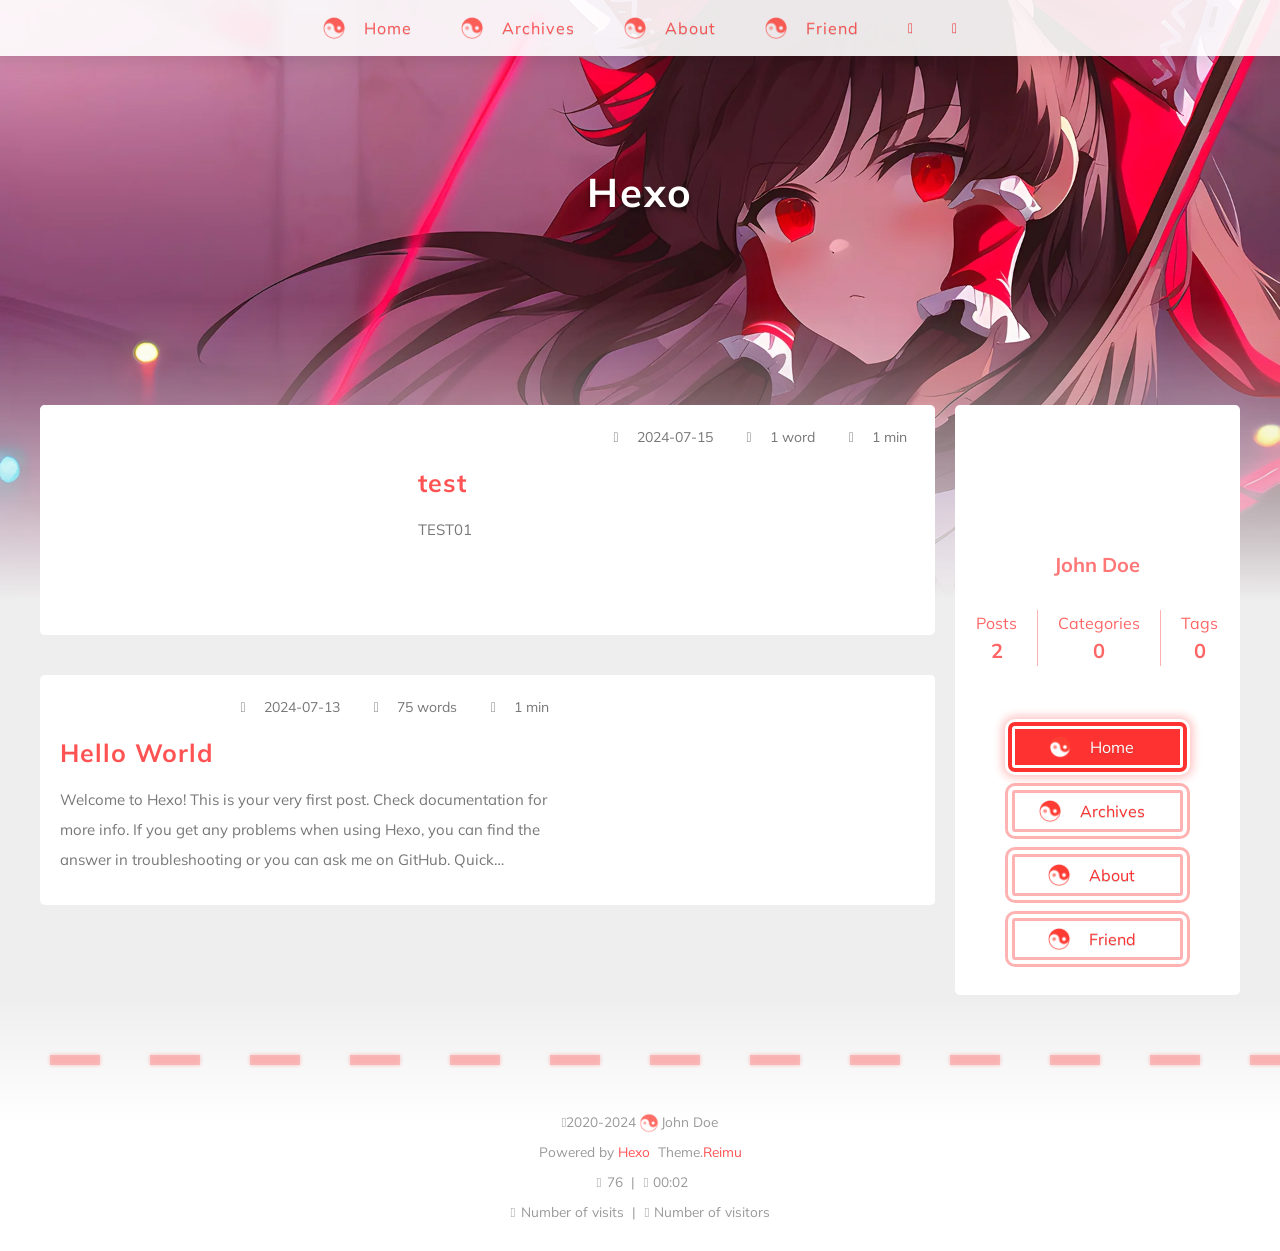
==== commit fb111de1: "Site updated: 2024-07-15 13:39:19" ====
--- a/index.html
+++ b/index.html
@@ -185,10 +185,43 @@
   
   <div class="post-wrap-left wow fadeInUp">
     
-      <a class="post-link" href="/2024/07/13/hello-world/" aria-label="Hello World"></a>
+      <a class="post-link" href="/2024/07/15/test/" aria-label="test"></a>
     
     
     <div class="post-cover-left">
+      
+        
+        
+          <img data-src="/images/banner.webp" data-sizes="auto" alt="test" class="lazyload">
+        
+      
+    </div>
+    <div class="post-info">
+      <div class="post-meta">
+        <span><span class="icon-calendar"></span>2024-07-15</span>
+        <span><span class="icon-pencil"></span>1 word</span>
+        <span><span class="icon-clock"></span>1 min</span>
+      </div>
+      <h2 class="post-title">test</h2>
+      <article class="post-article">
+        
+          TEST01
+    
+
+
+        
+      </article>
+    </div>
+  </div>
+
+
+  
+  
+  <div class="post-wrap-right wow fadeInUp">
+    
+    <a class="post-link" href="/2024/07/13/hello-world/" aria-label="Hello World"></a>
+    
+    <div class="post-cover-right">
       
         
         
@@ -233,7 +266,7 @@
 <div class="sidebar-state">
   <div class="sidebar-state-article">
     <div>Posts</div>
-    <div class="sidebar-state-number">1</div>
+    <div class="sidebar-state-number">2</div>
   </div>
   <div class="sidebar-state-category">
     <div>Categories</div>
@@ -306,10 +339,10 @@
       
         <div>
           <span class="icon-brush"></span>
-          75
+          76
           &nbsp;|&nbsp;
           <span class="icon-coffee"></span>
-          00:01
+          00:02
         </div>
       
       
@@ -342,7 +375,7 @@
 <div class="sidebar-state">
   <div class="sidebar-state-article">
     <div>Posts</div>
-    <div class="sidebar-state-number">1</div>
+    <div class="sidebar-state-number">2</div>
   </div>
   <div class="sidebar-state-category">
     <div>Categories</div>
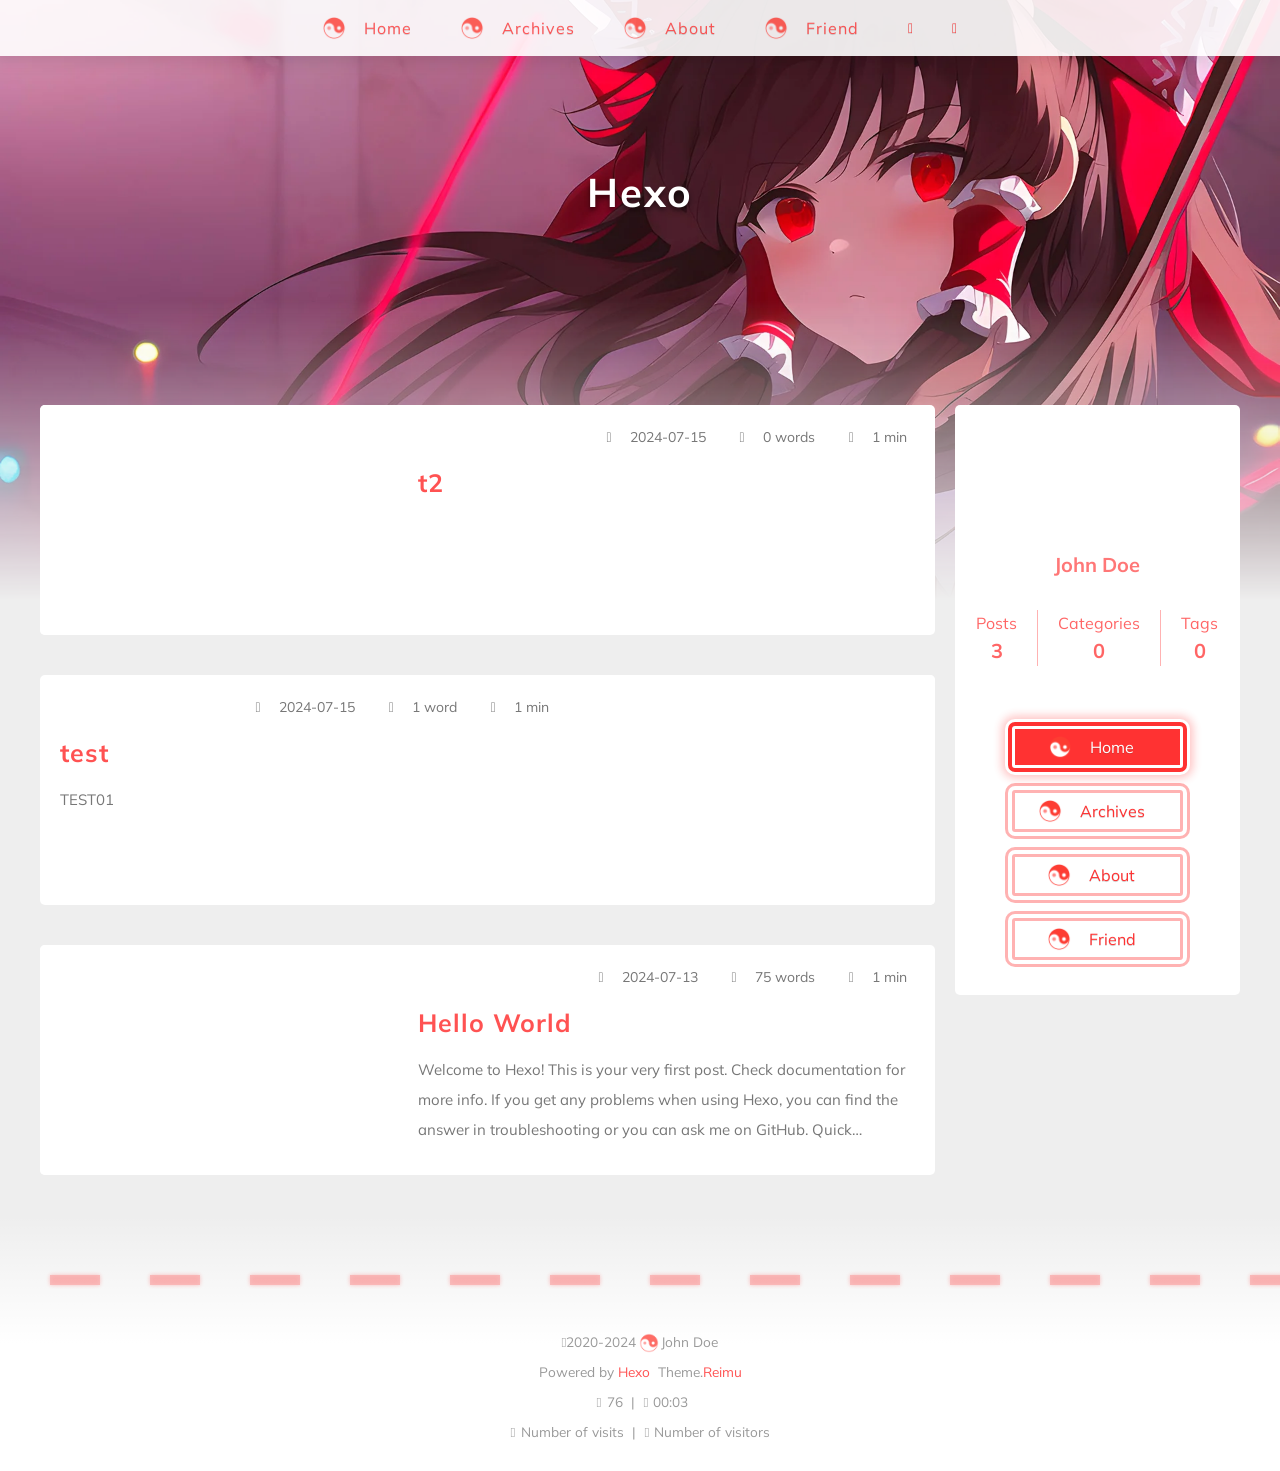
==== commit 0e705896: "Site updated: 2024-07-15 13:47:54" ====
--- a/index.html
+++ b/index.html
@@ -185,10 +185,40 @@
   
   <div class="post-wrap-left wow fadeInUp">
     
-      <a class="post-link" href="/2024/07/15/test/" aria-label="test"></a>
+      <a class="post-link" href="/2024/07/15/t2/" aria-label="t2"></a>
     
     
     <div class="post-cover-left">
+      
+        
+        
+          <img data-src="/images/banner.webp" data-sizes="auto" alt="t2" class="lazyload">
+        
+      
+    </div>
+    <div class="post-info">
+      <div class="post-meta">
+        <span><span class="icon-calendar"></span>2024-07-15</span>
+        <span><span class="icon-pencil"></span>0 words</span>
+        <span><span class="icon-clock"></span>1 min</span>
+      </div>
+      <h2 class="post-title">t2</h2>
+      <article class="post-article">
+        
+          
+        
+      </article>
+    </div>
+  </div>
+
+
+  
+  
+  <div class="post-wrap-right wow fadeInUp">
+    
+    <a class="post-link" href="/2024/07/15/test/" aria-label="test"></a>
+    
+    <div class="post-cover-right">
       
         
         
@@ -206,6 +236,7 @@
       <article class="post-article">
         
           TEST01
+
     
 
 
@@ -217,11 +248,12 @@
 
   
   
-  <div class="post-wrap-right wow fadeInUp">
-    
-    <a class="post-link" href="/2024/07/13/hello-world/" aria-label="Hello World"></a>
-    
-    <div class="post-cover-right">
+  <div class="post-wrap-left wow fadeInUp">
+    
+      <a class="post-link" href="/2024/07/13/hello-world/" aria-label="Hello World"></a>
+    
+    
+    <div class="post-cover-left">
       
         
         
@@ -266,7 +298,7 @@
 <div class="sidebar-state">
   <div class="sidebar-state-article">
     <div>Posts</div>
-    <div class="sidebar-state-number">2</div>
+    <div class="sidebar-state-number">3</div>
   </div>
   <div class="sidebar-state-category">
     <div>Categories</div>
@@ -342,7 +374,7 @@
           76
           &nbsp;|&nbsp;
           <span class="icon-coffee"></span>
-          00:02
+          00:03
         </div>
       
       
@@ -375,7 +407,7 @@
 <div class="sidebar-state">
   <div class="sidebar-state-article">
     <div>Posts</div>
-    <div class="sidebar-state-number">2</div>
+    <div class="sidebar-state-number">3</div>
   </div>
   <div class="sidebar-state-category">
     <div>Categories</div>
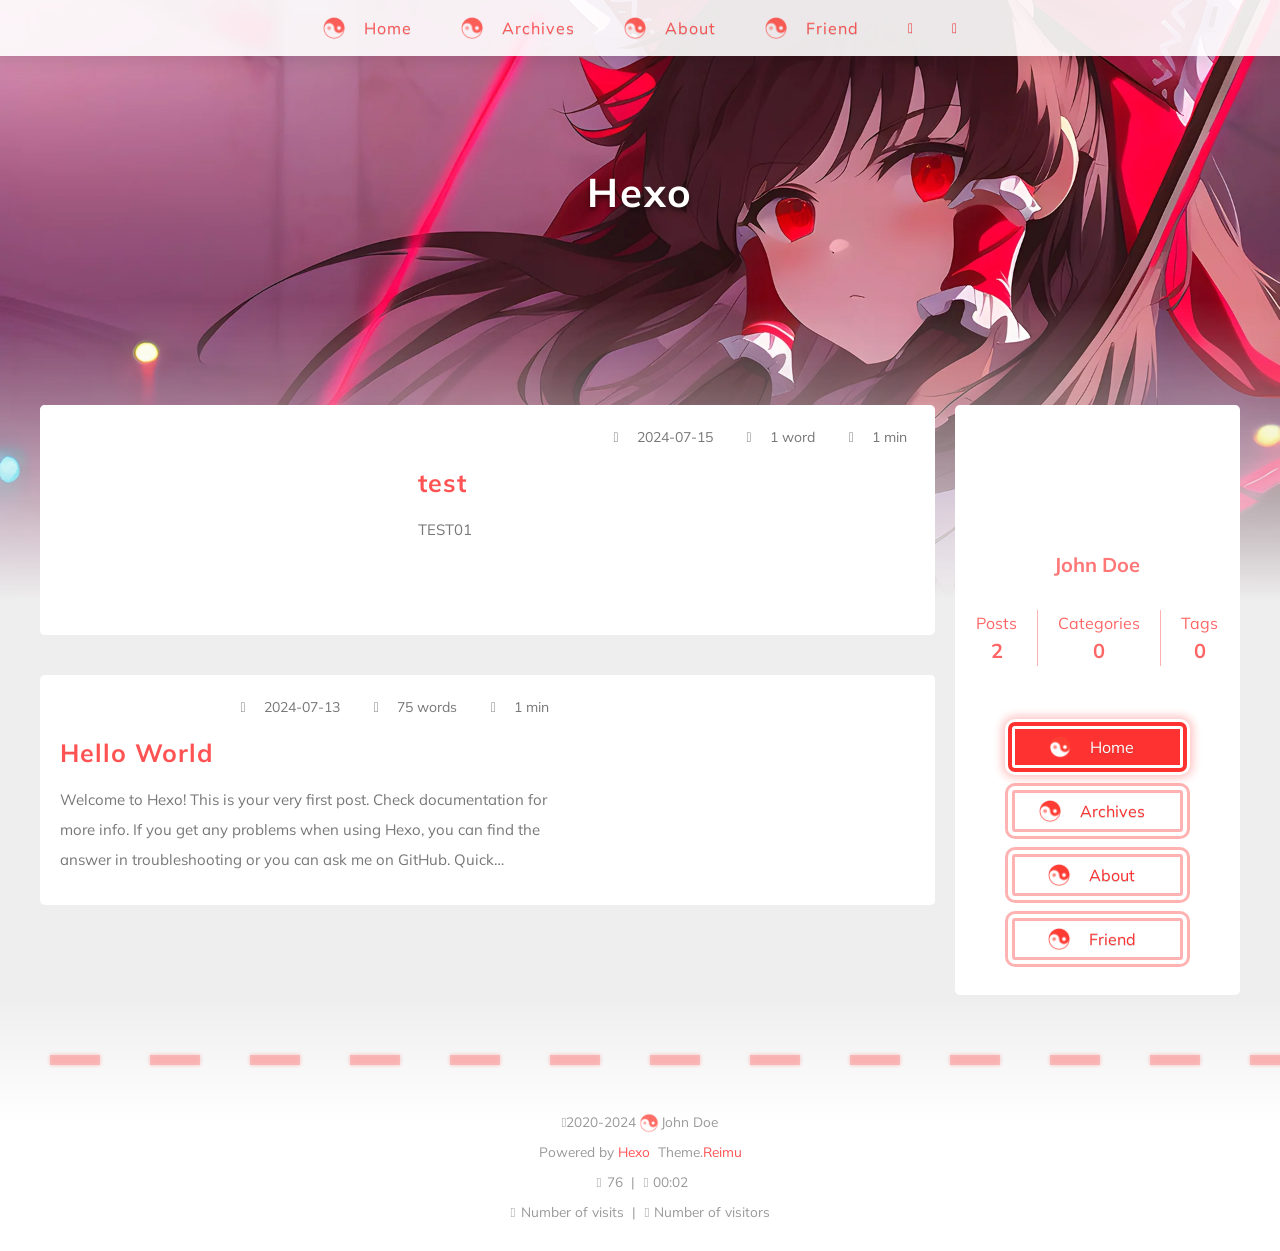
==== commit f78c322f: "Site updated: 2024-07-15 13:51:43" ====
--- a/index.html
+++ b/index.html
@@ -185,40 +185,10 @@
   
   <div class="post-wrap-left wow fadeInUp">
     
-      <a class="post-link" href="/2024/07/15/t2/" aria-label="t2"></a>
+      <a class="post-link" href="/2024/07/15/test/" aria-label="test"></a>
     
     
     <div class="post-cover-left">
-      
-        
-        
-          <img data-src="/images/banner.webp" data-sizes="auto" alt="t2" class="lazyload">
-        
-      
-    </div>
-    <div class="post-info">
-      <div class="post-meta">
-        <span><span class="icon-calendar"></span>2024-07-15</span>
-        <span><span class="icon-pencil"></span>0 words</span>
-        <span><span class="icon-clock"></span>1 min</span>
-      </div>
-      <h2 class="post-title">t2</h2>
-      <article class="post-article">
-        
-          
-        
-      </article>
-    </div>
-  </div>
-
-
-  
-  
-  <div class="post-wrap-right wow fadeInUp">
-    
-    <a class="post-link" href="/2024/07/15/test/" aria-label="test"></a>
-    
-    <div class="post-cover-right">
       
         
         
@@ -248,12 +218,11 @@
 
   
   
-  <div class="post-wrap-left wow fadeInUp">
-    
-      <a class="post-link" href="/2024/07/13/hello-world/" aria-label="Hello World"></a>
-    
-    
-    <div class="post-cover-left">
+  <div class="post-wrap-right wow fadeInUp">
+    
+    <a class="post-link" href="/2024/07/13/hello-world/" aria-label="Hello World"></a>
+    
+    <div class="post-cover-right">
       
         
         
@@ -298,7 +267,7 @@
 <div class="sidebar-state">
   <div class="sidebar-state-article">
     <div>Posts</div>
-    <div class="sidebar-state-number">3</div>
+    <div class="sidebar-state-number">2</div>
   </div>
   <div class="sidebar-state-category">
     <div>Categories</div>
@@ -374,7 +343,7 @@
           76
           &nbsp;|&nbsp;
           <span class="icon-coffee"></span>
-          00:03
+          00:02
         </div>
       
       
@@ -407,7 +376,7 @@
 <div class="sidebar-state">
   <div class="sidebar-state-article">
     <div>Posts</div>
-    <div class="sidebar-state-number">3</div>
+    <div class="sidebar-state-number">2</div>
   </div>
   <div class="sidebar-state-category">
     <div>Categories</div>
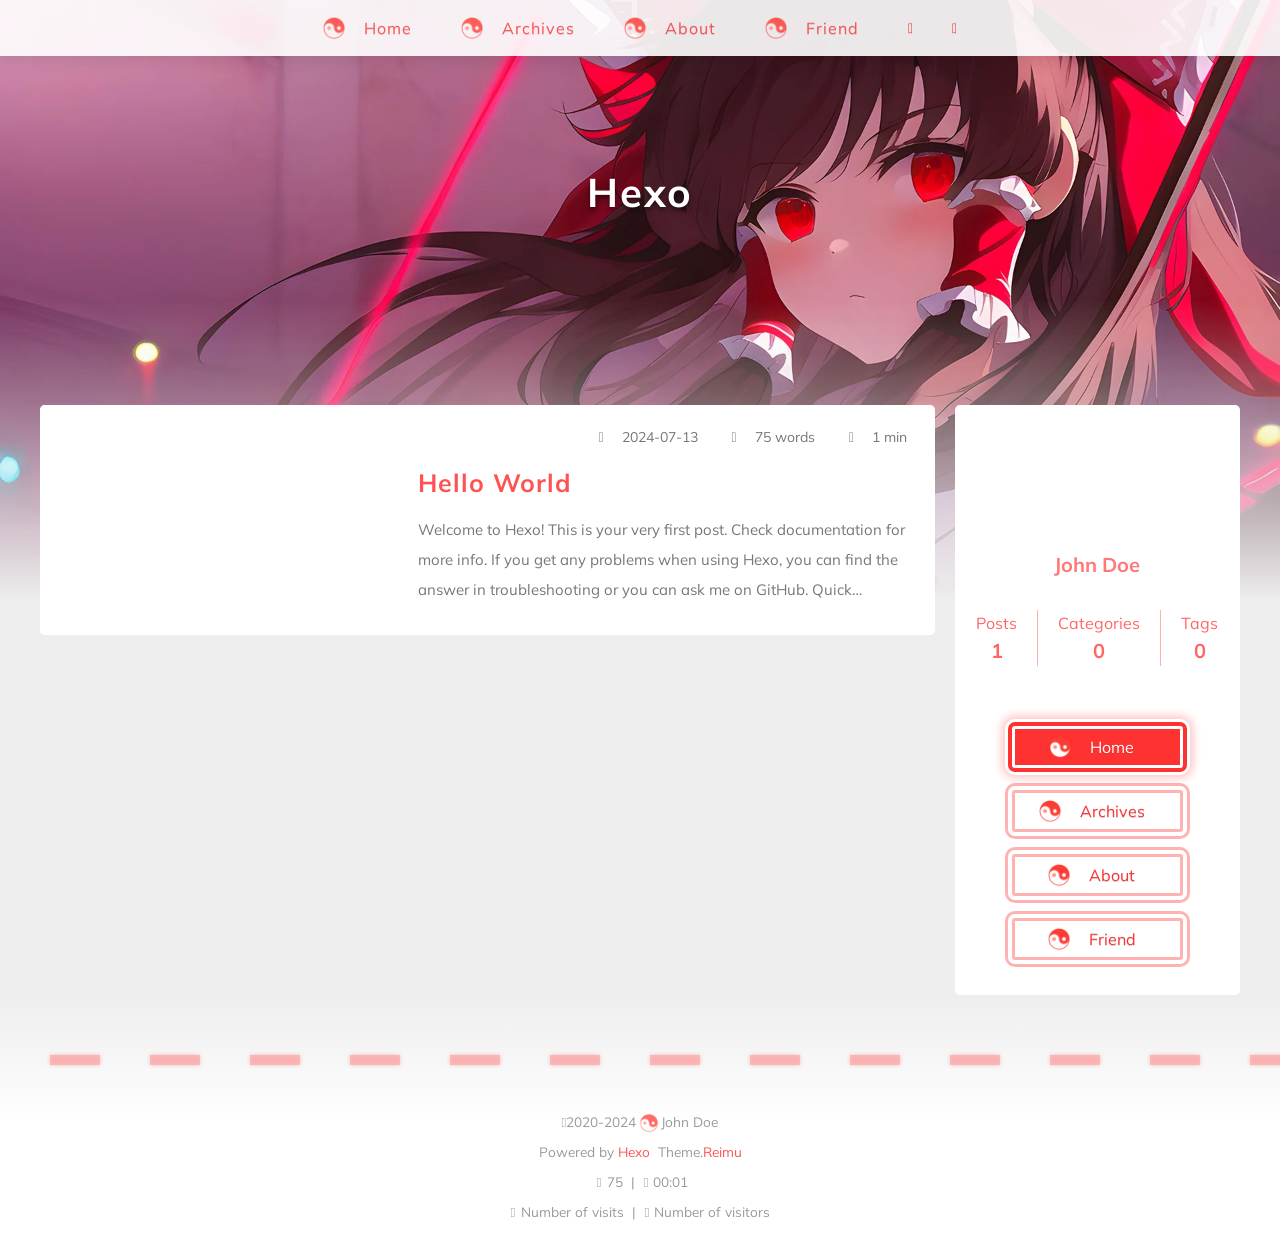
==== commit cb70710a: "Site updated: 2024-07-15 14:52:48" ====
--- a/index.html
+++ b/index.html
@@ -185,44 +185,10 @@
   
   <div class="post-wrap-left wow fadeInUp">
     
-      <a class="post-link" href="/2024/07/15/test/" aria-label="test"></a>
+      <a class="post-link" href="/2024/07/13/hello-world/" aria-label="Hello World"></a>
     
     
     <div class="post-cover-left">
-      
-        
-        
-          <img data-src="/images/banner.webp" data-sizes="auto" alt="test" class="lazyload">
-        
-      
-    </div>
-    <div class="post-info">
-      <div class="post-meta">
-        <span><span class="icon-calendar"></span>2024-07-15</span>
-        <span><span class="icon-pencil"></span>1 word</span>
-        <span><span class="icon-clock"></span>1 min</span>
-      </div>
-      <h2 class="post-title">test</h2>
-      <article class="post-article">
-        
-          TEST01
-
-    
-
-
-        
-      </article>
-    </div>
-  </div>
-
-
-  
-  
-  <div class="post-wrap-right wow fadeInUp">
-    
-    <a class="post-link" href="/2024/07/13/hello-world/" aria-label="Hello World"></a>
-    
-    <div class="post-cover-right">
       
         
         
@@ -267,7 +233,7 @@
 <div class="sidebar-state">
   <div class="sidebar-state-article">
     <div>Posts</div>
-    <div class="sidebar-state-number">2</div>
+    <div class="sidebar-state-number">1</div>
   </div>
   <div class="sidebar-state-category">
     <div>Categories</div>
@@ -340,10 +306,10 @@
       
         <div>
           <span class="icon-brush"></span>
-          76
+          75
           &nbsp;|&nbsp;
           <span class="icon-coffee"></span>
-          00:02
+          00:01
         </div>
       
       
@@ -376,7 +342,7 @@
 <div class="sidebar-state">
   <div class="sidebar-state-article">
     <div>Posts</div>
-    <div class="sidebar-state-number">2</div>
+    <div class="sidebar-state-number">1</div>
   </div>
   <div class="sidebar-state-category">
     <div>Categories</div>
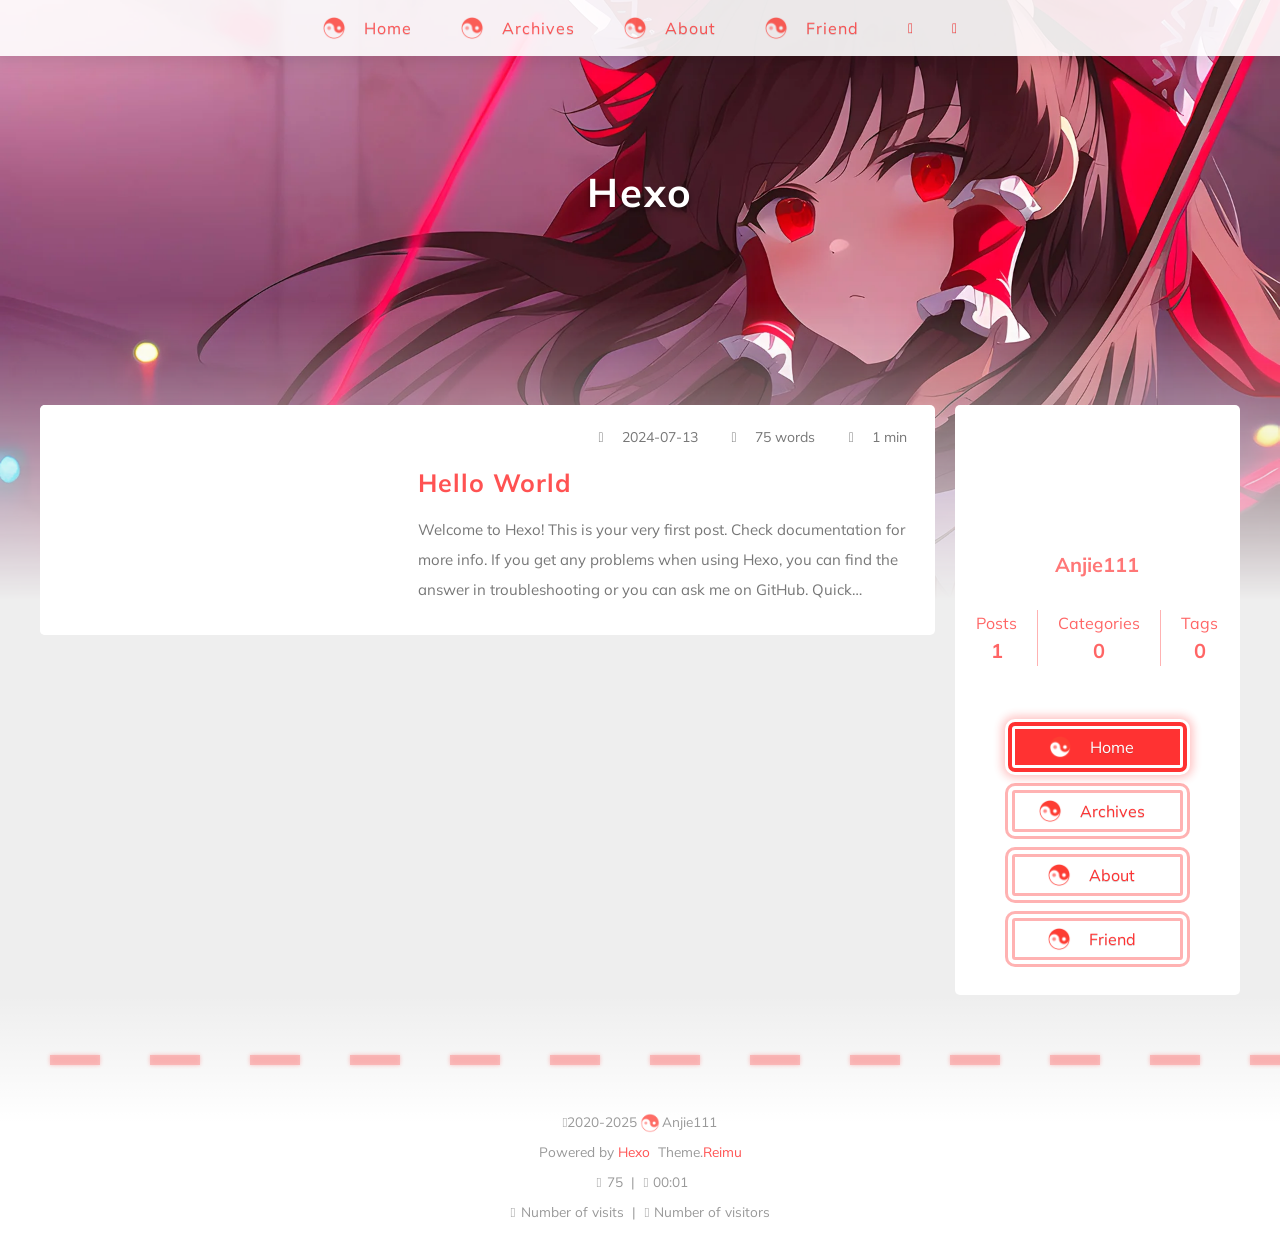
==== commit 662f166b: "Site updated: 2025-07-02 14:33:53" ====
--- a/index.html
+++ b/index.html
@@ -27,10 +27,10 @@
 
   <meta property="og:type" content="website">
 <meta property="og:title" content="Hexo">
-<meta property="og:url" content="http://miku39.zone/index.html">
+<meta property="og:url" content="http://miku39.site/index.html">
 <meta property="og:site_name" content="Hexo">
 <meta property="og:locale" content="en_US">
-<meta property="article:author" content="John Doe">
+<meta property="article:author" content="Anjie111">
 <meta name="twitter:card" content="summary">
   
     <link rel="alternate" href="/atom.xml" title="Hexo" type="application/atom+xml">
@@ -226,8 +226,8 @@
   <div class="sidebar-wrap wow fadeInRight ">
     
       <div class="sidebar-author">
-  <img data-src="/avatar/avatar.webp" data-sizes="auto" alt="John Doe" class="lazyload">
-  <div class="sidebar-author-name">John Doe</div>
+  <img data-src="/avatar/avatar.webp" data-sizes="auto" alt="Anjie111" class="lazyload">
+  <div class="sidebar-author-name">Anjie111</div>
   <div class="sidebar-description"></div>
 </div>
 <div class="sidebar-state">
@@ -293,9 +293,9 @@
       
       <div>
         <span class="icon-copyright"></span>
-        2020-2024
+        2020-2025
         <span class="footer-info-sep"></span>
-        John Doe
+        Anjie111
       </div>
       
         <div>
@@ -335,8 +335,8 @@
   <div class="sidebar-wrap">
     
       <div class="sidebar-author">
-  <img data-src="/avatar/avatar.webp" data-sizes="auto" alt="John Doe" class="lazyload">
-  <div class="sidebar-author-name">John Doe</div>
+  <img data-src="/avatar/avatar.webp" data-sizes="auto" alt="Anjie111" class="lazyload">
+  <div class="sidebar-author-name">Anjie111</div>
   <div class="sidebar-description"></div>
 </div>
 <div class="sidebar-state">
